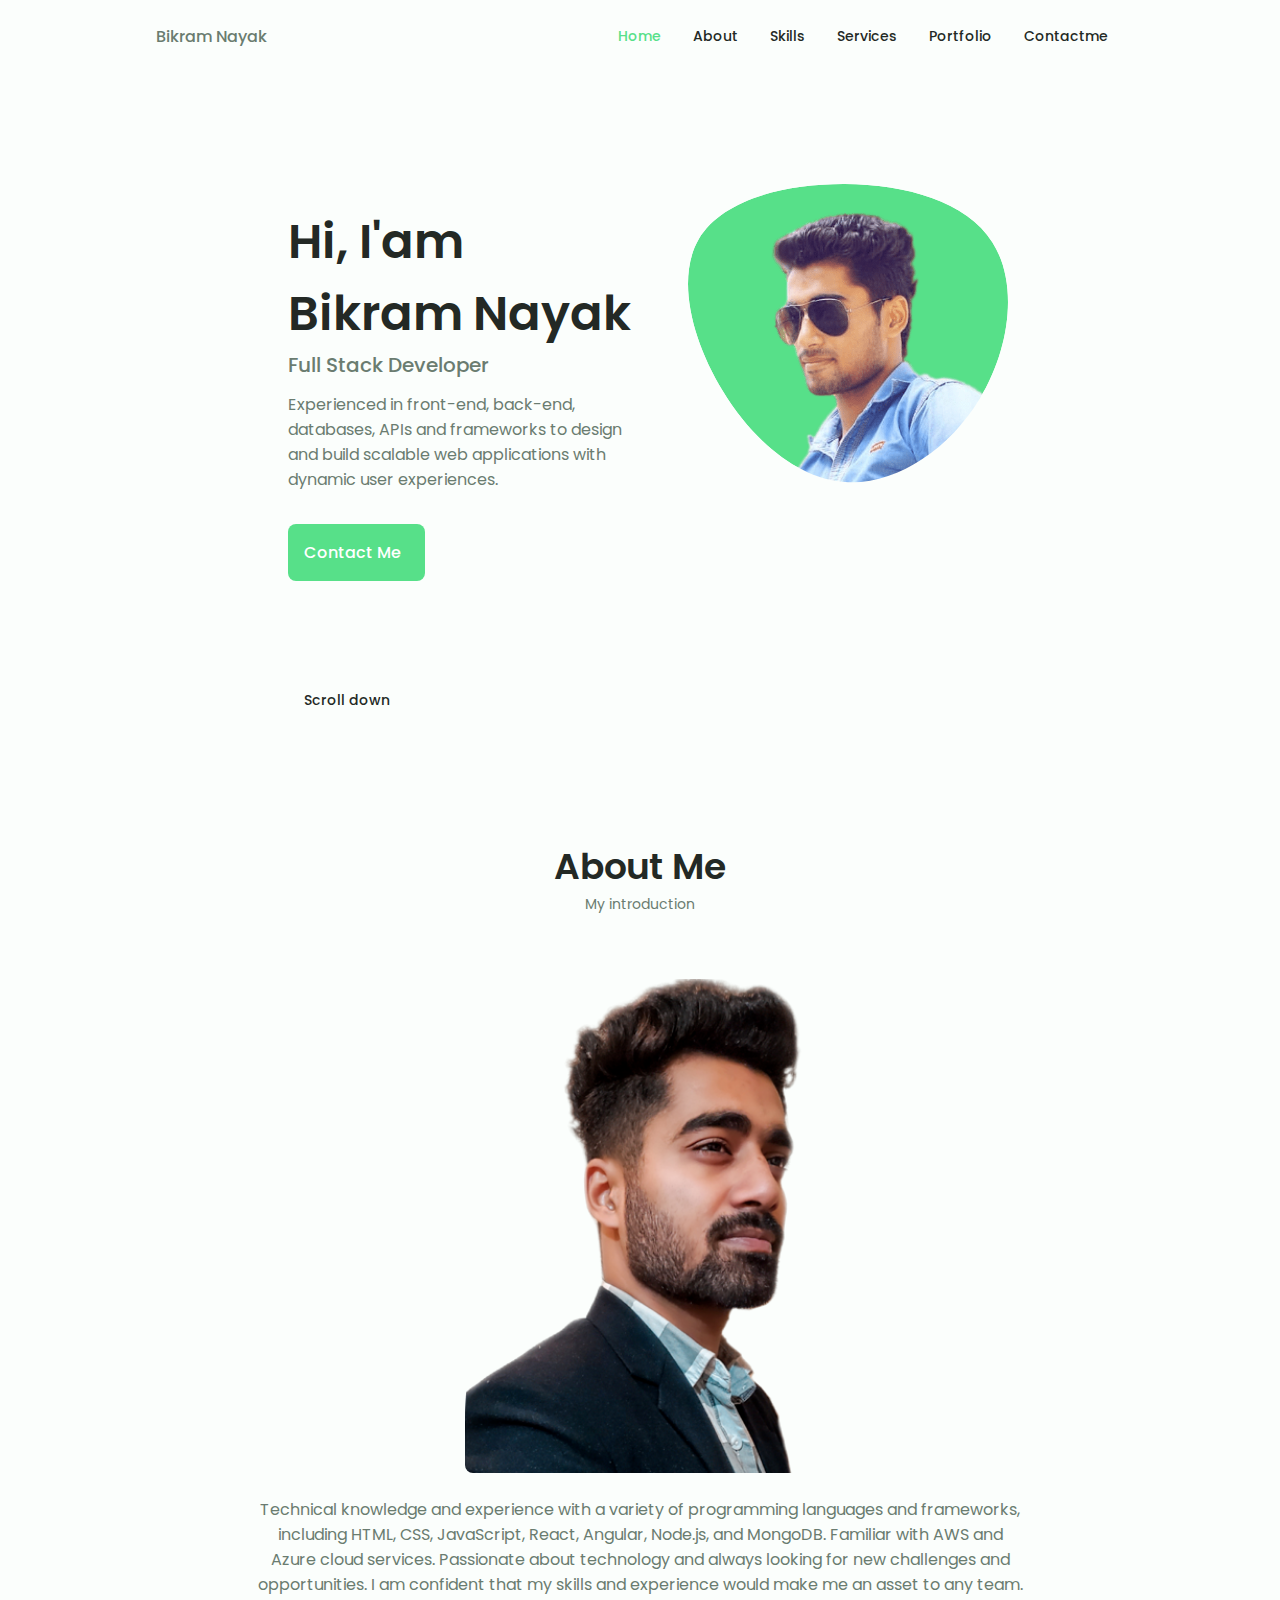
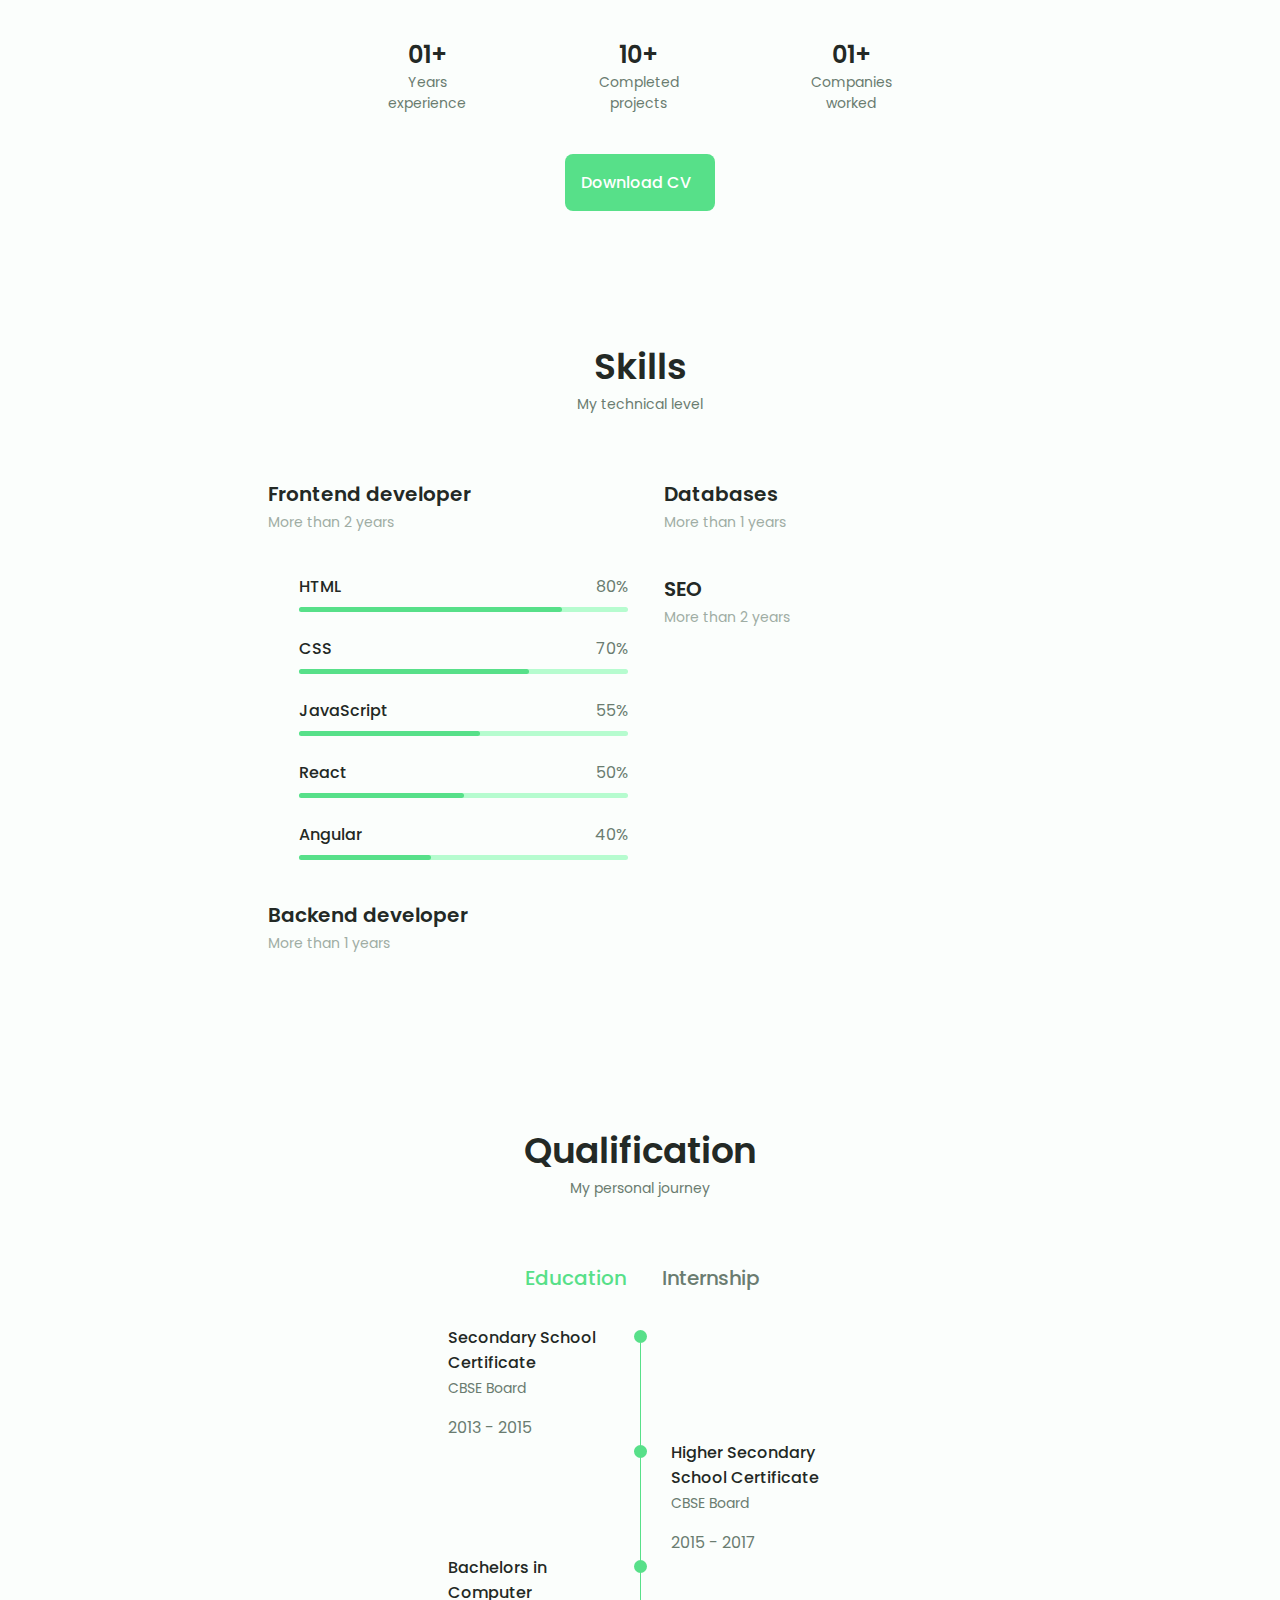
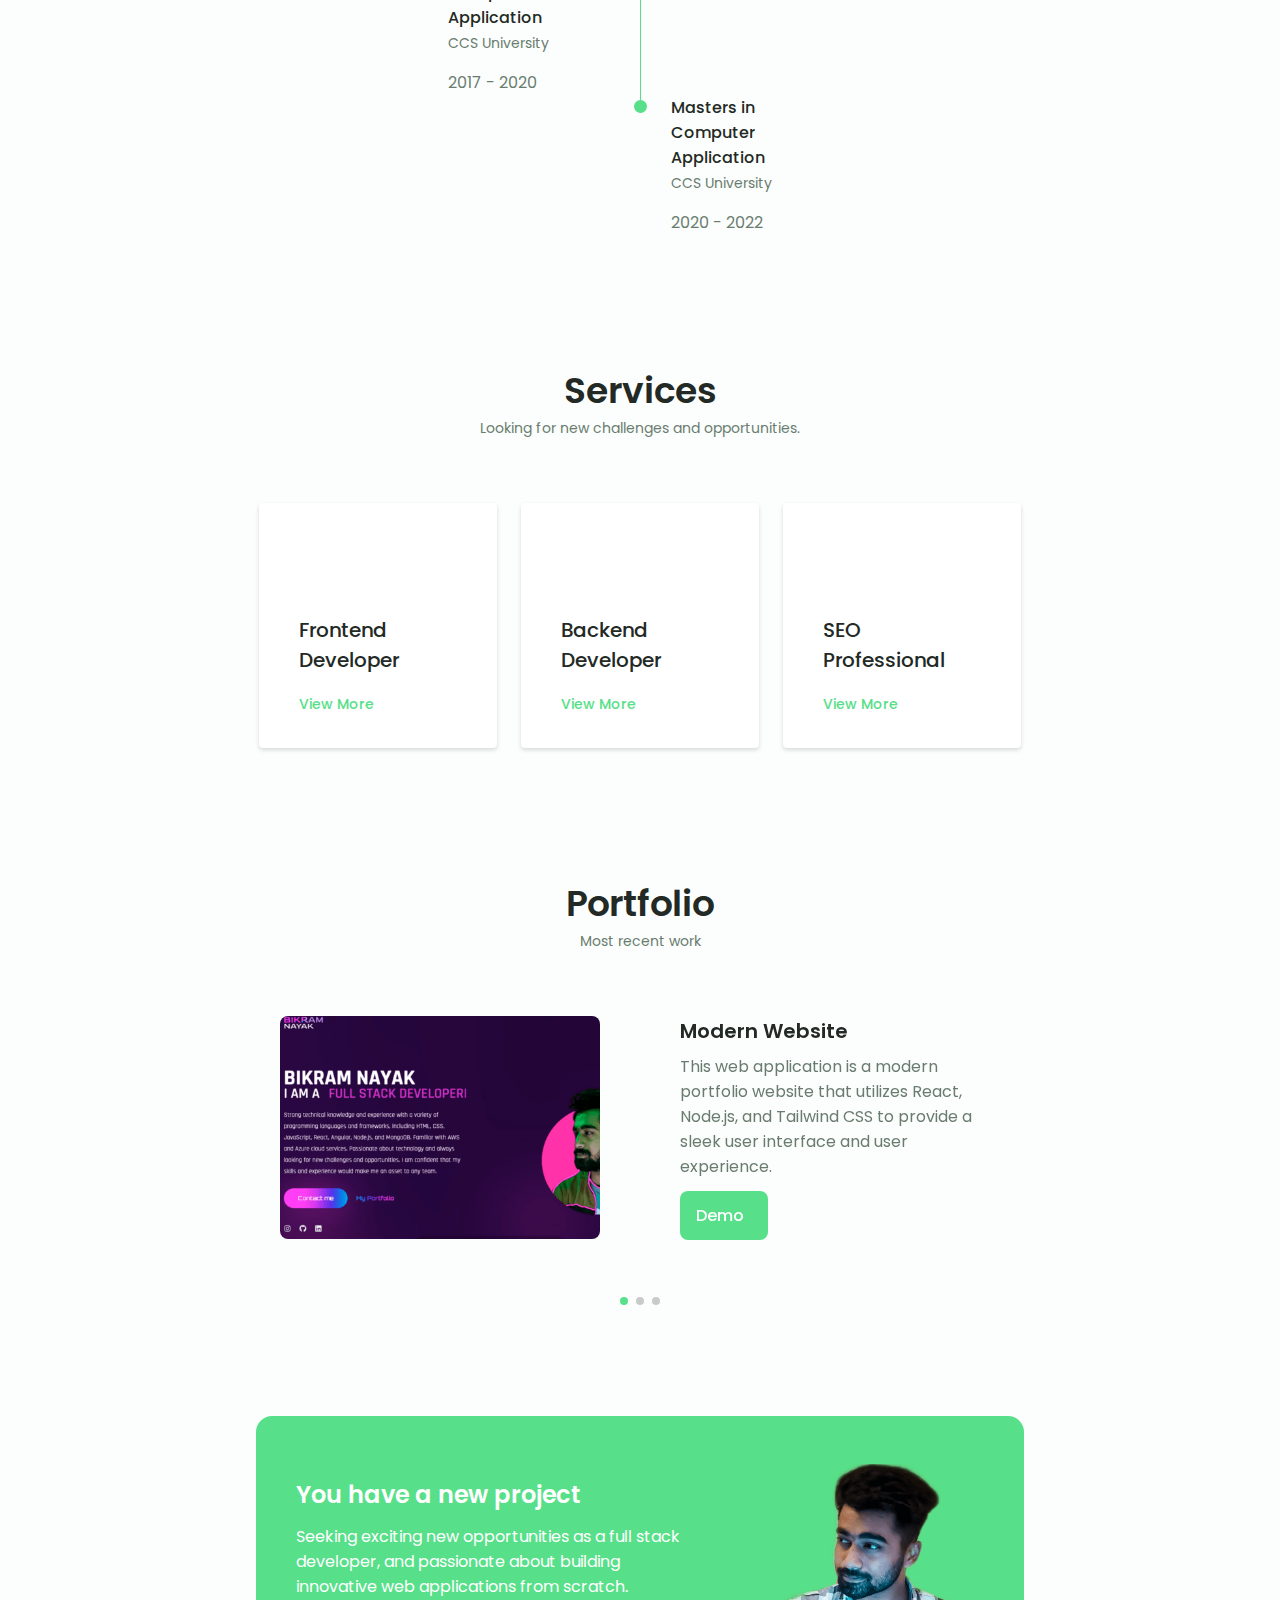
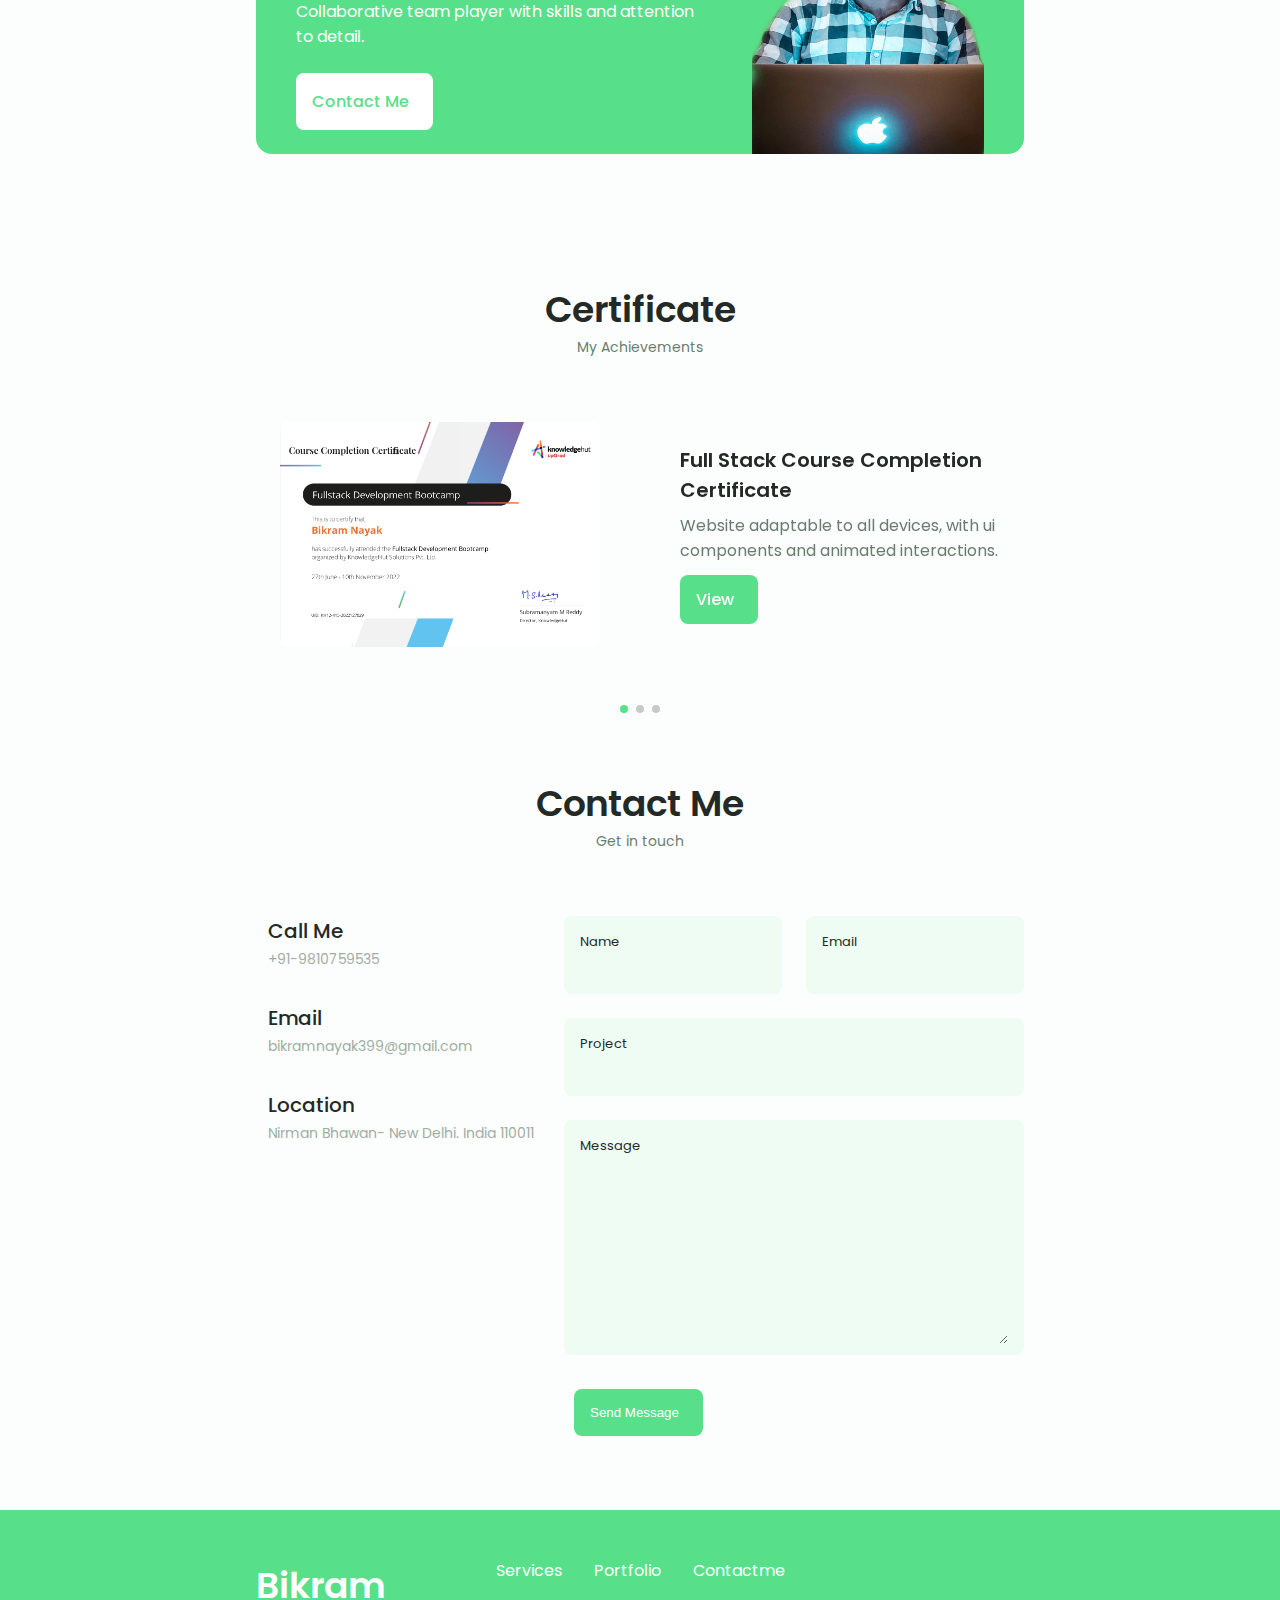
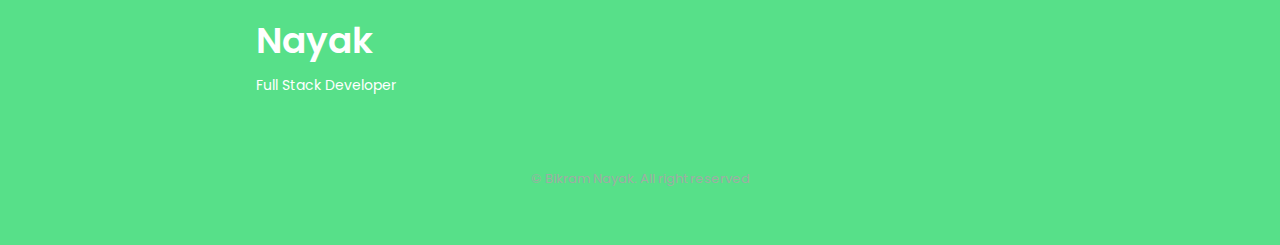
==== index.html @ 8522857b "final commit" ====
<!DOCTYPE html>
    <html lang="en">
    <head>
        <meta charset="UTF-8">
        <meta name="viewport" content="width=device-width, initial-scale=1.0">
        <link rel="icon" type="image" href="assets/img/logo.png">
        
        <!--==================== UNICONS ====================-->
        <link rel="stylesheet" href="https://unicons.iconscout.com/release/v4.0.0/css/line.css"> 
        
        
        <!--==================== SWIPER CSS ====================-->
        <link rel="stylesheet" href="assets/css/swiper-bundle.min.css">
        
        <!--==================== CSS ====================-->
        <link rel="stylesheet" href="assets/css/styles.css">
        
        <title>Bikram Nayak</title>
    </head>
    <body>
        <!--==================== HEADER ====================-->
        <header class="header" id="header">
            <nav class="nav container">
                <a href="#" class="nav__logo">Bikram Nayak</a>

                <div class="nav__menu" id="nav-menu">
                    <ul class="nav__list grid">
                        <li class="nav__item">
                            <a href="#home" class="nav__link active-link">
                                <i class="uil uil-estate nav__icon"></i> Home 
                            </a>
                        </li>
                        <li class="nav__item">
                            <a href="#about" class="nav__link">
                                <i class="uil uil-user nav__icon"></i> About
                            </a>
                        </li>
                        <li class="nav__item">
                            <a href="#skills" class="nav__link">
                                <i class="uil uil-file-alt nav__icon"></i> Skills
                            </a>
                        </li>
                        <li class="nav__item">
                            <a href="#services" class="nav__link">
                                <i class="uil uil-briefcase-alt nav__icon"></i> Services
                            </a>
                        </li>
                        <li class="nav__item">
                            <a href="#portfolio" class="nav__link">
                                <i class="uil uil-scenery nav__icon"></i> Portfolio
                            </a>
                        </li>
                        <li class="nav__item">
                            <a href="#contact" class="nav__link">
                                <i class="uil uil-message nav__icon"></i> Contactme
                            </a>
                        </li>
                    </ul>
                    <i class="uil uil-times nav__close" id="nav-close"></i>
                </div>

                <div class="nav__btns">
                    <!-- Theme change button -->
                    <i class="uil uil-moon change-theme" id="theme-button"></i>


                    <div class="nav__toggle" id="nav-toggle">
                        <i class="uil uil-apps"></i>
                    </div>
                </div>
            </nav>
            
        </header>

        <!--==================== MAIN ====================-->
        <main class="main">
            <!--==================== HOME ====================-->
            <section class="home section" id="home">
                <div class="home__container container grid">
                    <div class="home__content grid">
                        <div class="home__social">
                            <a href="https://www.linkedin.com/in/bikramnayak9810" target="_blank" class="home__social-icon">
                                <i class="uil uil-linkedin-alt"></i>
                            </a>

                            <a href="https://www.instagram.com/vikramnayak9810/" target="_blank" class="home__social-icon">
                                <i class="uil uil-instagram"></i>
                            </a>

                            <a href="https://github.com/Bikram399" target="_blank" class="home__social-icon">
                                <i class="uil uil-github-alt"></i>
                            </a>
                        </div>

                        <div class="home__img">
                            <svg class="home__blob" viewBox="0 0 200 257" xmlns="http://www.w3.org/2000/svg" xmlns:xlink="http://www.w3.org/1999/xlink">
                                <mask id="mask0" mask-type="alpha">
                                    <path d="M190.312 36.4879C206.582 62.1187 201.309 102.826 182.328 134.186C163.346 165.547 
                                    130.807 187.559 100.226 186.353C69.6454 185.297 41.0228 161.023 21.7403 129.362C2.45775 
                                    97.8511 -7.48481 59.1033 6.67581 34.5279C20.9871 10.1032 59.7028 -0.149132 97.9666 
                                    0.00163737C136.23 0.303176 174.193 10.857 190.312 36.4879Z"/>
                                </mask>
                                <g mask="url(#mask0)">
                                    <path d="M190.312 36.4879C206.582 62.1187 201.309 102.826 182.328 134.186C163.346 
                                    165.547 130.807 187.559 100.226 186.353C69.6454 185.297 41.0228 161.023 21.7403 
                                    129.362C2.45775 97.8511 -7.48481 59.1033 6.67581 34.5279C20.9871 10.1032 59.7028 
                                    -0.149132 97.9666 0.00163737C136.23 0.303176 174.193 10.857 190.312 36.4879Z"/>

                                    <image class="home__blob-img" x="16" y="18" xlink:href="assets/img/profile.png"/>
                                </g>
                            </svg>  
                        </div>

                        <div class="home__data">
                            <h1 class="home__title">Hi, I'am Bikram Nayak</h1>
                            <h3 class="home__subtitle">Full Stack Developer</h3>
                            <p class="home__description">Experienced in front-end, back-end, databases, APIs and frameworks to design and build scalable web applications with dynamic user experiences.</p>
                            <a href="#contact" class="button button--flex">
                                Contact Me <i class="uil uil-message button__icon"></i>
                            </a>
                        </div>
                    </div>

                    <div class="home__scroll">
                        <a href="#about" class="home__scroll-button button--flex">
                            <i class="uil uil-mouse-alt home__scroll-mouse"></i>
                            <span class="home__scroll-name">Scroll down</span>
                            <i class="uil uil-arrow-down home__scroll-arrow"></i>
                        </a>
                    </div>
                </div>
            </section>

            <!--==================== ABOUT ====================-->
            <section class="about section" id="about">
                <h2 class="section__title">About Me</h2>
                <span class="section__subtitle">My introduction</span>

                <div class="about__container container grid">
                    <img src="assets/img/about.png" alt="" class="about__img" >

                    <div class="about__data">
                        <p class="about__description">
                            Technical knowledge and experience with a variety of programming languages and frameworks, including HTML, CSS, JavaScript, React, Angular, Node.js, and MongoDB. 
                            Familiar with AWS and Azure cloud services. 
                            Passionate about technology and always looking for new challenges and opportunities. 
                            I am confident that my skills and experience would make me an asset to any team.
                        </p>
                        <div class="about__info">
                            <div>
                                <span class="about__info-title">01+</span>
                                <span class="about__info-name">Years <br> experience</span>
                            </div>

                            <div>
                                <span class="about__info-title">10+</span>
                                <span class="about__info-name">Completed <br> projects</span>
                            </div>

                            <div>
                                <span class="about__info-title">01+</span>
                                <span class="about__info-name">Companies <br> worked</span>
                            </div>
                        </div>

                        <div class="about__buttons">
                            <a download="" href="assets/pdf/Bikram-Nayak-Resume.pdf" class="button button--flex">
                                 Download CV<i class="uil uil-download-alt button__icon"></i>
                            </a>
                        </div>
                    </div>
                </div>
            </section>

            <!--==================== SKILLS ====================-->
            <section class="skills section" id="skills">
                <h2 class="section__title">Skills</h2>
                <span class="section__subtitle">My technical level</span>

                <div class="skills__container container grid">
                    <div>


                        <div class="skills__content skills__open">
                            <div class="skills__header">
                                <i class="uil uil-brackets-curly skills__icon"></i>

                                <div>
                                    <h1 class="skills__title">Frontend developer</h1>
                                    <span class="skills__subtitle">More than 2 years</span>
                                </div>

                                <i class="uil uil-angle-down skills__arrow"></i>
                            </div>

                            <div class="skills__list grid">
                                <div class="skills__data">
                                    <div class="skills__titles">
                                        <h3 class="skills__name">HTML</h3>
                                        <span class="skills__number">80%</span>
                                    </div>
                                    <div class="skills__bar">
                                        <span class="skills__percentage skills__html"></span>
                                    </div>
                                </div>

                                <div class="skills__data">
                                    <div class="skills__titles">
                                        <h3 class="skills__name">CSS</h3>
                                        <span class="skills__number">70%</span>
                                    </div>
                                    <div class="skills__bar">
                                        <span class="skills__percentage skills__css"></span>
                                    </div>
                                </div>

                                <div class="skills__data">
                                    <div class="skills__titles">
                                        <h3 class="skills__name">JavaScript</h3>
                                        <span class="skills__number">55%</span>
                                    </div>
                                    <div class="skills__bar">
                                        <span class="skills__percentage skills__js"></span>
                                    </div>
                                </div>

                                <div class="skills__data">
                                    <div class="skills__titles">
                                        <h3 class="skills__name">React</h3>
                                        <span class="skills__number">50%</span>
                                    </div>
                                    <div class="skills__bar">
                                        <span class="skills__percentage skills__react"></span>
                                    </div>
                                </div>

                                <div class="skills__data">
                                    <div class="skills__titles">
                                        <h3 class="skills__name">Angular</h3>
                                        <span class="skills__number">40%</span>
                                    </div>
                                    <div class="skills__bar">
                                        <span class="skills__percentage skills__angular"></span>
                                    </div>
                                </div>
                            </div>
                        </div>


                        
                        <div class="skills__content skills__close">
                            <div class="skills__header">
                                <i class="uil uil-server-network skills__icon"></i>

                                <div>
                                    <h1 class="skills__title">Backend developer</h1>
                                    <span class="skills__subtitle">More than 1 years</span>
                                </div>

                                <i class="uil uil-angle-down skills__arrow"></i>
                            </div>

                            <div class="skills__list grid">
                                <div class="skills__data">
                                    <div class="skills__titles">
                                        <h3 class="skills__name">PHP</h3>
                                        <span class="skills__number">40%</span>
                                    </div>
                                    <div class="skills__bar">
                                        <span class="skills__percentage skills__php"></span>
                                    </div>
                                </div>

                                <div class="skills__data">
                                    <div class="skills__titles">
                                        <h3 class="skills__name">Node Js</h3>
                                        <span class="skills__number">70%</span>
                                    </div>
                                    <div class="skills__bar">
                                        <span class="skills__percentage skills__node"></span>
                                    </div>
                                </div>

                                <div class="skills__data">
                                    <div class="skills__titles">
                                        <h3 class="skills__name">Express Js</h3>
                                        <span class="skills__number">50%</span>
                                    </div>
                                    <div class="skills__bar">
                                        <span class="skills__percentage skills__express"></span>
                                    </div>
                                </div>

                                <div class="skills__data">
                                    <div class="skills__titles">
                                        <h3 class="skills__name">Python</h3>
                                        <span class="skills__number">35%</span>
                                    </div>
                                    <div class="skills__bar">
                                        <span class="skills__percentage skills__python"></span>
                                    </div>
                                </div>
                            </div>
                        </div>
                    </div>



                    <div>
                        <div class="skills__content skills__close">
                            <div class="skills__header">
                                <i class="uil uil-database skills__icon"></i>

                                <div>
                                    <h1 class="skills__title">Databases</h1>
                                    <span class="skills__subtitle">More than 1 years</span>
                                </div>

                                <i class="uil uil-angle-down skills__arrow"></i>
                            </div>

                            <div class="skills__list grid">
                                <div class="skills__data">
                                    <div class="skills__titles">
                                        <h3 class="skills__name">MongoDB</h3>
                                        <span class="skills__number">70%</span>
                                    </div>
                                    <div class="skills__bar">
                                        <span class="skills__percentage skills__mongo"></span>
                                    </div>
                                </div>

                                <div class="skills__data">
                                    <div class="skills__titles">
                                        <h3 class="skills__name">MySQL</h3>
                                        <span class="skills__number">60%</span>
                                    </div>
                                    <div class="skills__bar">
                                        <span class="skills__percentage skills__mysql"></span>
                                    </div>
                                </div>

                                <div class="skills__data">
                                    <div class="skills__titles">
                                        <h3 class="skills__name">Firebase</h3>
                                        <span class="skills__number">60%</span>
                                    </div>
                                    <div class="skills__bar">
                                        <span class="skills__percentage skills__firebase"></span>
                                    </div>
                                </div>
                            </div>
                        </div>

                        <div class="skills__content skills__close">
                            <div class="skills__header">
                                <i class="uil uil-cog skills__icon"></i>

                                <div>
                                    <h1 class="skills__title">SEO</h1>
                                    <span class="skills__subtitle">More than 2 years</span>
                                </div>

                                <i class="uil uil-angle-down skills__arrow"></i>
                            </div>

                            <div class="skills__list grid">
                                <div class="skills__data">
                                    <div class="skills__titles">
                                        <h3 class="skills__name">On-page SEO</h3>
                                        <span class="skills__number">80%</span>
                                    </div>
                                    <div class="skills__bar">
                                        <span class="skills__percentage skills__onpage"></span>
                                    </div>
                                </div>

                                <div class="skills__data">
                                    <div class="skills__titles">
                                        <h3 class="skills__name">Off-page SEO</h3>
                                        <span class="skills__number">70%</span>
                                    </div>
                                    <div class="skills__bar">
                                        <span class="skills__percentage skills__offpage"></span>
                                    </div>
                                </div>

                                <div class="skills__data">
                                    <div class="skills__titles">
                                        <h3 class="skills__name">Technical SEO</h3>
                                        <span class="skills__number">60%</span>
                                    </div>
                                    <div class="skills__bar">
                                        <span class="skills__percentage skills__technical"></span>
                                    </div>
                                </div>

                                <div class="skills__data">
                                    <div class="skills__titles">
                                        <h3 class="skills__name">Google Ads</h3>
                                        <span class="skills__number">75%</span>
                                    </div>
                                    <div class="skills__bar">
                                        <span class="skills__percentage skills__ads"></span>
                                    </div>
                                </div>
                            </div>
                        </div>
                    </div>
                </div>
            </section>

            <!--==================== QUALIFICATION ====================-->
            <section class="qualification section">
                <h2 class="section__title">Qualification</h2>
                <span class="section__subtitle">My personal journey</span>

                <div class="qualification__container container">
                    <div class="qualification__tabs">
                        <div class="qualification__button button--flex qualification__active" data-target="#education">
                            <i class="uil uil-graduation-cap qualification__icon"></i>
                            Education
                        </div>

                        <div class="qualification__button button--flex" data-target="#work">
                            <i class="uil uil-briefcase-alt qualification__icon"></i>
                            Internship 
                        </div>
                    </div>

                    <div class="qualification__sections">

                        <div class="qualification__content qualification__active" data-content id="education">


                            <div class="qualification__data">
                                <div>
                                    <h3 class="qualification__title">Secondary School Certificate</h3>
                                    <span class="qualification__subtitle">CBSE Board</span>
                                    <div class="qualification__calender">
                                        <i class="uil uil-calendar-alt"></i>
                                        2013 - 2015
                                    </div>
                                </div>

                                <div>
                                    <span class="qualification__rounder"></span>
                                    <span class="qualification__line"></span>
                                </div>
                            </div>

                            <div class="qualification__data">
                                <div></div>

                                <div>
                                    <span class="qualification__rounder"></span>
                                    <span class="qualification__line"></span>
                                </div>

                                <div>
                                    <h3 class="qualification__title">Higher Secondary School Certificate</h3>
                                    <span class="qualification__subtitle">CBSE Board</span>
                                    <div class="qualification__calender">
                                        <i class="uil uil-calendar-alt"></i>
                                        2015 - 2017
                                    </div>
                                </div>
                            </div>

                            <div class="qualification__data">
                                <div>
                                    <h3 class="qualification__title">Bachelors in Computer Application</h3>
                                    <span class="qualification__subtitle">CCS University</span>
                                    <div class="qualification__calender">
                                        <i class="uil uil-calendar-alt"></i>
                                        2017 - 2020
                                    </div>
                                </div>

                                <div>
                                    <span class="qualification__rounder"></span>
                                    <span class="qualification__line"></span>
                                </div>
                            </div>

                            <div class="qualification__data">
                                <div></div>

                                <div>
                                    <span class="qualification__rounder"></span>
                                    <!-- <span class="qualification__line"></span> -->
                                </div>

                                <div>
                                    <h3 class="qualification__title">Masters in Computer Application</h3>
                                    <span class="qualification__subtitle">CCS University</span>
                                    <div class="qualification__calender">
                                        <i class="uil uil-calendar-alt"></i>
                                        2020 - 2022
                                    </div>
                                </div>
                            </div>


                        </div>

                        <div class="qualification__content" data-content id="work">


                            <div class="qualification__data">
                                <div>
                                    <h3 class="qualification__title">Junior Frontend Developer</h3>
                                    <span class="qualification__subtitle">Creative Lipi Webtech Pvt Ltd</span>
                                    <div class="qualification__calender">
                                        <i class="uil uil-calendar-alt"></i>
                                        2020 - 2021
                                    </div>
                                </div>

                                <div>
                                    <span class="qualification__rounder"></span>
                                    <span class="qualification__line"></span>
                                </div>
                            </div>

                            <div class="qualification__data">
                                <div></div>

                                <div>
                                    <span class="qualification__rounder"></span>
                                    <span class="qualification__line"></span>
                                </div>

                                <div>
                                    <h3 class="qualification__title">SEO</h3>
                                    <span class="qualification__subtitle">CareerNinja | LearnTube</span>
                                    <div class="qualification__calender">
                                        <i class="uil uil-calendar-alt"></i>
                                        2020 - 2020
                                    </div>
                                </div>
                            </div>

                            <div class="qualification__data">
                                <div>
                                    <h3 class="qualification__title">Full Stack Developer</h3>
                                    <span class="qualification__subtitle">upGrad</span>
                                    <div class="qualification__calender">
                                        <i class="uil uil-calendar-alt"></i>
                                        2021 - 2022
                                    </div>
                                </div>

                                <div>
                                    <span class="qualification__rounder"></span>
                                    <span class="qualification__line"></span>
                                </div>
                            </div>

                            <div class="qualification__data">
                                <div></div>

                                <div>
                                    <span class="qualification__rounder"></span>
                                    <!-- <span class="qualification__line"></span> -->
                                </div>

                                <div>
                                    <h3 class="qualification__title">Python Internship</h3>
                                    <span class="qualification__subtitle">HDLC Technologies</span>
                                    <div class="qualification__calender">
                                        <i class="uil uil-calendar-alt"></i>
                                        2022 - 2022
                                    </div>
                                </div>
                            </div>


                        </div>
                    </div>
                </div>
            </section>

            <!--==================== SERVICES ====================-->
            <section class="services section" id="services">
                <h2 class="section__title">Services</h2>
                <span class="section__subtitle">Looking for new challenges and opportunities.</span>

                <div class="services__container container grid">
                    <!-- SERVICES 1 -->
                    <div class="services__content">
                        <div>
                            <i class="uil uil-arrow services__icon"></i>
                            <h3 class="services__title">Frontend <br>Developer</h3>
                        </div>

                        <span class="button button--flex button--small button--link services__button">
                            View More
                            <i class="uil uil-arrow-right button__icon"></i>
                        </span>

                        <div class="services__modal">
                            <div class="services__modal-content">
                                <h4 class="services__modal-title">Frontend <br> Developer</h4>
                                <i class="uil uil-times services__modal-close"></i>

                                <ul class="services__modal-services grid">
                                    <li class="services__modal-service">
                                        <i class="uil uil-check-circle services__modal-icon"></i>
                                        <p>I develop the user interface and user experience.</p>
                                    </li>
                                    <li class="services__modal-service">
                                        <i class="uil uil-check-circle services__modal-icon"></i>
                                        <p>Develop static web pages and web accessibility.</p>
                                    </li>
                                    <li class="services__modal-service">
                                        <i class="uil uil-check-circle services__modal-icon"></i>
                                        <p>Optimizing website performance.</p>
                                    </li>
                                    <li class="services__modal-service">
                                        <i class="uil uil-check-circle services__modal-icon"></i>
                                        <p>Designing and developing website layouts.</p>
                                    </li>
                                </ul>
                            </div>
                        </div>
                    </div>

                    <!-- SERVICES 2 -->
                    <div class="services__content">
                        <div>
                            <i class="uil uil-server-network-alt services__icon"></i>
                            <h3 class="services__title">Backend <br> Developer</h3>
                        </div>

                        <span class="button button--flex button--small button--link services__button">
                            View More
                            <i class="uil uil-arrow-right button__icon"></i>
                        </span>

                        <div class="services__modal">
                            <div class="services__modal-content">
                                <h4 class="services__modal-title">Backend <br> Developer</h4>
                                <i class="uil uil-times services__modal-close"></i>

                                <ul class="services__modal-services grid">
                                    <li class="services__modal-service">
                                        <i class="uil uil-check-circle services__modal-icon"></i>
                                        <p>Developing server-side code.</p>
                                    </li>
                                    <li class="services__modal-service">
                                        <i class="uil uil-check-circle services__modal-icon"></i>
                                        <p>Building and maintaining databases.</p>
                                    </li>
                                    <li class="services__modal-service">
                                        <i class="uil uil-check-circle services__modal-icon"></i>
                                        <p>Creating and maintaining APIs.</p>
                                    </li>
                                    <li class="services__modal-service">
                                        <i class="uil uil-check-circle services__modal-icon"></i>
                                        <p>Collaborating with front-end developers and designers.</p>
                                    </li>
                                </ul>
                            </div>
                        </div>
                    </div>

                    <!-- SERVICES 3 -->
                    <div class="services__content">
                        <div>
                            <i class="uil uil-setting services__icon"></i>
                            <h3 class="services__title">SEO <br>Professional</h3>
                        </div>

                        <span class="button button--flex button--small button--link services__button">
                            View More
                            <i class="uil uil-arrow-right button__icon"></i>
                        </span>

                        <div class="services__modal">
                            <div class="services__modal-content">
                                <h4 class="services__modal-title">SEO<br> Professional</h4>
                                <i class="uil uil-times services__modal-close"></i>

                                <ul class="services__modal-services grid">
                                    <li class="services__modal-service">
                                        <i class="uil uil-check-circle services__modal-icon"></i>
                                        <p> Increase its visibility and ranking on search engine results page .</p>
                                    </li>
                                    <li class="services__modal-service">
                                        <i class="uil uil-check-circle services__modal-icon"></i>
                                        <p>Ultimately driving more traffic to the site.</p>
                                    </li>
                                    <li class="services__modal-service">
                                        <i class="uil uil-check-circle services__modal-icon"></i>
                                        <p>Optimizing the website's content, structure, and HTML code.</p>
                                    </li>
                                    <li class="services__modal-service">
                                        <i class="uil uil-check-circle services__modal-icon"></i>
                                        <p>Optimization strategies are working and to identify opportunities for improvement.</p>
                                    </li>
                                </ul>
                            </div>
                        </div>
                    </div>

                </div>
            </section>

            <!--==================== PORTFOLIO ====================-->
            <section class="portfolio section" id="portfolio">
                <h2 class="section__title">Portfolio</h2>
                <span class="section__subtitle">Most recent work</span>

                <div class="portfolio__container container swiper-container">
                    <div class="swiper-wrapper">
                        <!--==================== PORTFOLIO 1====================-->
                        <div class="portfolio__content grid swiper-slide">
                            <img src="assets/img/portfolio1.png" alt="" class="portfolio__img">

                            <div class="portfolio__data">
                                <h3 class="portfolio__title">Modern Website</h3>
                                <p class="portfolio__description">This web application is a modern portfolio website that utilizes React, Node.js, and Tailwind CSS to provide a sleek user interface and user experience.</p>
                                <a href="https://my-first-project-5fc4b.web.app/" class="button button--flex button--small portfolio__button">
                                    Demo
                                    <i class="uil uil-arrow-right button__icon"></i>
                                </a>
                            </div>
                        </div>

                        <!--==================== PORTFOLIO 2====================-->
                        <div class="portfolio__content grid swiper-slide">
                            <img src="assets/img/portfolio2.png" alt="" class="portfolio__img">

                            <div class="portfolio__data">
                                <h3 class="portfolio__title">Crypto App</h3>
                                <p class="portfolio__description">This is a modern web application for crypto trading and wallet management, built using React, Node.js, SCSS, JSX and RESTful API, allowing for easy trading and analysis.</p>
                                <a href="https://cryptodom-tradingapp.web.app/" class="button button--flex button--small portfolio__button">
                                    Demo
                                    <i class="uil uil-arrow-right button__icon"></i>
                                </a>
                            </div>
                        </div>

                        <!--==================== PORTFOLIO 3====================-->
                        <div class="portfolio__content grid swiper-slide">
                            <img src="assets/img/portfolio3.png" alt="" class="portfolio__img">

                            <div class="portfolio__data">
                                <h3 class="portfolio__title">Web Application</h3>
                                <p class="portfolio__description">This web application is a modern portfolio website that utilizes React, Node.js, and Tailwind CSS to provide a sleek user interface and user experience.</p>
                                <a href="#" class="button button--flex button--small portfolio__button">
                                    Demo
                                    <i class="uil uil-arrow-right button__icon"></i>
                                </a>
                            </div>
                        </div>
                    </div>

                    <!-- Add Arrows -->
                   <div class="swiper-button-next">
                     <i class="uil uil-angle-right-b swiper-portfolio-icon"></i>
                   </div>
                   <div class="swiper-button-prev">
                     <i class="uil uil-angle-left-b swiper-portfolio-icon"></i>
                   </div>

                   <!-- Add Pagination -->
                   <div class="swiper-pagination">

                   </div>
                </div>
            </section>

            <!--==================== PROJECT IN MIND ====================-->
            <section class="project section">
                <div class="project__bg">
                    <div class="project__container container grid">
                        <div class="project__data">
                            <h2 class="project__title">You have a new project</h2>
                            <p class="project__description">Seeking exciting new opportunities as a full stack developer, and passionate about building innovative web applications from scratch. Collaborative team player with skills and attention to detail.</p>
                            <a href="#contact" class="button button--flex button--white">
                                Contact Me
                                <i class="uil uil-message project__icon button__icon"></i>
                            </a>
                        </div>

                        <img src="assets/img/project.png" alt="" class="project__img">
                    </div>
                </div>
            </section>

            <!--==================== CERTIFICATE ====================-->
            <section class="portfolio section" id="portfolio">
                <h2 class="section__title">Certificate</h2>
                <span class="section__subtitle">My Achievements</span>

                <div class="portfolio__container container swiper-container">
                    <div class="swiper-wrapper">
                        <!--==================== CERTIFICATE 1====================-->
                        <!-- <div class="portfolio__content grid swiper-slide">
                            <img src="assets/img/portfolio1.png" alt="" class="portfolio__img">

                            <div class="portfolio__data">
                                <h3 class="portfolio__title">BCA Certificate</h3>
                                <p class="portfolio__description">Website adaptable to all devices, with ui components and animated interactions.</p>
                                <a href="#" class="button button--flex button--small portfolio__button">
                                    Check
                                    <i class="uil uil-arrow-right button__icon"></i>
                                </a>
                            </div>
                        </div> -->

                        <!--==================== CERTIFICATE 2====================-->
                        <!-- <div class="portfolio__content grid swiper-slide">
                            <img src="assets/img/portfolio2.png" alt="" class="portfolio__img">

                            <div class="portfolio__data">
                                <h3 class="portfolio__title">MCA Certificate</h3>
                                <p class="portfolio__description">Website adaptable to all devices, with ui components and animated interactions.</p>
                                <a href="#" class="button button--flex button--small portfolio__button">
                                    Demo
                                    <i class="uil uil-arrow-right button__icon"></i>
                                </a>
                            </div>
                        </div> -->

                        <!--==================== CERTIFICATE 3====================-->
                        <div class="portfolio__content grid swiper-slide">
                            <img src="assets/img/certificate1.png" alt="" class="portfolio__img">

                            <div class="portfolio__data">
                                <h3 class="portfolio__title">Full Stack Course Completion Certificate </h3>
                                <p class="portfolio__description">Website adaptable to all devices, with ui components and animated interactions.</p>
                                <a href="assets/img/certificate1.png" class="button button--flex button--small portfolio__button">
                                    View
                                    <i class="uil uil-arrow-right button__icon"></i>
                                </a>
                            </div>
                        </div>
                        <!--==================== CERTIFICATE 4====================-->
                        <div class="portfolio__content grid swiper-slide">
                            <img src="assets/img/certificate2.png" alt="" class="portfolio__img">

                            <div class="portfolio__data">
                                <h3 class="portfolio__title">SEO Course Completion Certificate </h3>
                                <p class="portfolio__description">Website adaptable to all devices, with ui components and animated interactions.</p>
                                <a href="assets/img/certificate2.png" class="button button--flex button--small portfolio__button">
                                    View
                                    <i class="uil uil-arrow-right button__icon"></i>
                                </a>
                            </div>
                        </div>
                        <!--==================== CERTIFICATE 5====================-->
                        <div class="portfolio__content grid swiper-slide">
                            <img src="assets/img/certificate3.png" alt="" class="portfolio__img">

                            <div class="portfolio__data">
                                <h3 class="portfolio__title">Python Internship Certificate </h3>
                                <p class="portfolio__description">Website adaptable to all devices, with ui components and animated interactions.</p>
                                <a href="assets/img/certificate3.png" class="button button--flex button--small portfolio__button">
                                    View
                                    <i class="uil uil-arrow-right button__icon"></i>
                                </a>
                            </div>
                        </div>
                    </div>

                    <!-- Add Arrows -->
                   <!-- <div class="swiper-button-next">
                     <i class="uil uil-angle-right-b swiper-portfolio-icon"></i>
                   </div>
                   <div class="swiper-button-prev">
                     <i class="uil uil-angle-left-b swiper-portfolio-icon"></i>
                   </div> -->

                   <!-- Add Pagination -->
                   <div class="swiper-pagination">

                   </div>
                </div>
            </section>

            <!--==================== CONTACT ME ====================-->
            <section class="contact section" id="contact">
                <h2 class="section__title">Contact Me</h2>
                <span class="section__subtitle">Get in touch</span>

                <div class="contact__container container grid">
                    <div>
                        <div class="contact__information">
                            <i class="uil uil-phone contact__icon"></i>

                            <div>
                                <h3 class="contact__title">Call Me</h3>
                                <span class="contact__subtitle">+91-9810759535</span>
                            </div>
                        </div>

                        <div class="contact__information">
                            <i class="uil uil-envelope contact__icon"></i>

                            <div>
                                <h3 class="contact__title">Email</h3>
                                <span class="contact__subtitle">bikramnayak399@gmail.com</span>
                            </div>
                        </div>

                        <div class="contact__information">
                            <i class="uil uil-map-marker contact__icon"></i>

                            <div>
                                <h3 class="contact__title">Location</h3>
                                <span class="contact__subtitle">Nirman Bhawan- New Delhi. India 110011</span>
                            </div>
                        </div>
                    </div>
                    <!-- ==================== CONTACT FORM =========================== -->
                    <form action="#" class="contact__form grid" method="post">
                        <div class="contact__inputs grid">
                            <div class="contact__content">
                                <label for="" class="contact__label">Name</label>
                                <input type="text" class="contact__input" id="name">
                            </div>
                            <div class="contact__content">
                                <label for="" class="contact__label">Email</label>
                                <input type="email" class="contact__input" id="email">
                            </div>
                        </div>
                        <div class="contact__content">
                            <label for="" class="contact__label">Project</label>
                            <input type="text" class="contact__input" id="project">
                        </div>
                        <div class="contact__content">
                            <label for="" class="contact__label">Message</label>
                            <textarea name="" id="message" cols="0" rows="7" class="contact__input"></textarea>
                        </div>
                        <div class="button__area">
                            <button href="#" type="submit" class="button button--flex" id="btn">
                                Send Message
                                <i class="uil uil-message button__icon"></i>
                            </button>
                            <span>
                                Sended 
                                <i class="uil uil-smile"></i>
                            </span>
                        </div>
                    </form>
                    <script src="https://smtpjs.com/v3/smtp.js">
                    </script>
                </div>
            </section> 
        </main>

        <!--==================== FOOTER ====================-->
        <footer class="footer">
         <div class="footer__bg">
            <div class="footer__container container grid">
                <div>
                    <h1 class="footer__title">Bikram Nayak</h1>
                    <span class="footer__subtitle">Full Stack Developer</span>
                </div>

                <ul class="footer__links">
                    <li>
                        <a href="#services" class="footer__link">Services</a>
                    </li>
                    <li>
                        <a href="#portfolio" class="footer__link">Portfolio</a>
                    </li>
                    <li>
                        <a href="#contact" class="footer__link">Contactme</a>
                    </li>
                </ul>

                <div class="footer__socials">
                    <a href="https://www.facebook.com/vikramnayak9810" class="footer__social">
                        <i class="uil uil-facebook-f"></i>
                    </a>

                    <a href="https://www.instagram.com/vikramnayak9810/" class="footer__social">
                        <i class="uil uil-instagram"></i>
                    </a>
                    
                    <a href="https://t.me/nayakvikram" class="footer__social">
                        <i class="uil uil-telegram-alt"></i>
                    </a>
                </div>
            </div>
            <p class="footer__copy">&#169; Bikram Nayak. All right reserved</p>
         </div>
        </footer>
        
        <!--==================== SCROLL TOP ====================-->
        <a href="#" class="scrollup" id="scroll-up">
            <i class="uil uil-arrow-up scrollup__icon"></i>
        </a>

        <!--==================== SWIPER JS ====================-->
        <script src="assets/js/swiper-bundle.min.js"></script>

        <!--==================== MAIN JS ====================-->
        <script src="assets/js/main.js"></script>
    </body>
</html>
---- assets/css/styles.css ----
/*==================== GOOGLE FONTS ====================*/
@import url('https://fonts.googleapis.com/css2?family=Poppins:wght@400;500;600&display=swap');

/*==================== VARIABLES CSS ====================*/
:root {
    --header-height: 3rem;

    /*========== Colors ==========*/
    /* Change favorite color */
    --hue-color: 142; /*Purple 250 - Green 142 - Blue 230 - Pink 340*/

    /* HSL color mode */
    --first-color: hsl(var(--hue-color), 69%, 61%);
    --first-color-second: hsl(var(--hue-color), 69%, 61%);
    --first-color-alt: hsl(var(--hue-color), 57%, 53%);
    --first-color-lighter: hsl(var(--hue-color), 92%, 85%);
    --title-color: hsl(var(--hue-color), 8%, 15%);
    --text-color: hsl(var(--hue-color), 8%, 45%);
    --text-color-light: hsl(var(--hue-color), 8%, 65%);
    --input-color: hsl(var(--hue-color), 70%, 96%);
    --body-color: hsl(var(--hue-color), 60%, 99%);
    --container-color: #fff;
    --scroll-bar-color: hsl(var(--hue-color), 12%, 90%);
    --scroll-thumb-color: hsl(var(--hue-color), 12%, 80%); 

    /*========== Font and typography ==========*/
    --body-font: 'Poppins', sans-serif;

    /* .5rem = 8px, 1rem = 16px, 1.5rem = 24px ... */
    --big-font-size: 2rem;
    --h1-font-size: 1.5rem;
    --h2-font-size: 1.25rem;
    --h3-font-size: 1.125rem;
    --normal-font-size: .938rem;
    --small-font-size: .813rem;
    --smaller-font-size: .75rem;

    /*========== Font weight ==========*/
    --font-medium: 500;
    --font-semi-bold: 600;

    /*========== Margenes Bottom ==========*/
    /* .25rem = 4px, .5rem = 8px, .75rem = 12px ... */
    --mb-0-25: .25rem;
    --mb-0-5: .5rem;
    --mb-0-75: .75rem;
    --mb-1: 1rem;
    --mb-1-5: 1.5rem;
    --mb-2: 2rem;
    --mb-2-5: 2.5rem;
    --mb-3: 3rem;

    /*========== z index ==========*/
    --z-tooltip: 10;
    --z-fixed: 100;
    --z-modal: 1000;
}

/* Font size for large devices */
@media screen and (min-width: 968px) {
    :root {
        --big-font-size: 3rem;
        --h1-font-size: 2.25rem;
        --h2-font-size: 1.5rem;
        --h3-font-size: 1.25rem;
        --normal-font-size: 1rem;
        --small-font-size: .875rem;
        --smaller-font-size: .813rem;
    }
}

/*========== Variables Dark theme ==========*/
body.dark-theme{
  /* HSL color mode */
  --first-color-second: hsl(var(--hue-color), 30%, 8%);
  --title-color: hsl(var(--hue-color), 8%, 95%);
  --text-color: hsl(var(--hue-color), 8%, 75%);
  --input-color: hsl(var(--hue-color), 29%, 16%);
  --body-color: hsl(var(--hue-color), 28%, 12%);
  --container-color: hs1(var(--hue-color),29%, 16%);
  --scroll-bar-color: hsl(var(--hue-color), 12%, 48%);
  --scroll-thumb-color: hsl(var(--hue-color), 12%, 36%); 

}

/*========== Button Dark/Light ==========*/
.nav__btns{
  display: flex;
  align-items: center;
}

.change-theme{
  font-size: 1.25rem;
  color: var(--title-color);
  margin-right: var(--mb-1);
  cursor: pointer;
}

.change-theme:hover{
  color: var(--first-color);
}

/*==================== BASE ====================*/
* {
  box-sizing: border-box;
  padding: 0;
  margin: 0;
}

html {
  scroll-behavior: smooth;
}

body {
  margin: 0 0 var(--header-height) 0;
  font-family: var(--body-font);
  font-size: var(--normal-font-size);
  background-color: var(--body-color);
  color: var(--text-color);
}

h1, h2, h3, h4 {
  color: var(--title-color);
  font-weight: var(--font-semi-bold);
}

ul {
  list-style: none;
}

a {
  text-decoration: none;
}

img {
  max-width: 100%;
  height: auto;
}

/*==================== REUSABLE CSS CLASSES ====================*/
.section {
  padding: 2rem 0 4rem;
}

.section__title {
  font-size: var(--h1-font-size);
  /* color: var(--title-color); */
}

.section__subtitle {
  display: block;
  font-size: var(--small-font-size);
  margin-bottom: var(--mb-3);
}

.section__title, 
.section__subtitle {
  text-align: center;
}

/*==================== LAYOUT ====================*/
.container {
  max-width: 768px;
  margin-left: var(--mb-1-5);
  margin-right: var(--mb-1-5);
}

.grid {
  display: grid;
  gap: 1.5rem;
}

.header {
  width: 100%;
  position: fixed;
  bottom: 0;
  left: 0;
  z-index: var(--z-fixed);
  background-color: var(--body-color);
}

/*==================== NAV ====================*/
.nav{
  max-width: 968px;
  height: var(--header-height);
  display: flex;
  justify-content: space-between;
  align-items: center;
}

.nav__logo,
.nav__toggle{
  color: var(--text-color);
  font-weight: var(--font-medium);
}

.nav__logo:hover{
  color: var(--first-color);
}

.nav__toggle{
  font-size: 1.1rem;
  cursor: pointer;
}

.nav__toggle:hover{
  color: var(--first-color);
}

@media screen and (max-width: 767px){
  .nav__menu{
    position: fixed;
    bottom: -100%;
    left: 0;
    width: 100%;
    background-color: var(--body-color);
    padding: 2rem 1.5rem 4rem;
    box-shadow: 0 -1px 4px rgba(0, 0, 0, .15);
    border-radius: 1.5rem 1.5rem 0 0;
    transition: .3s;
  }
}

.nav__list{
  grid-template-columns: repeat(3, 1fr);
  gap: 2rem;
}

.nav__link{
  display: flex;
  flex-direction: column;
  align-items: center;
  font-size: var(--small-font-size);
  color: var(--title-color);
  font-weight: var(--font-medium);
}

.nav__link:hover{
  color: var(--first-color);
}

.nav__icon{
  font-size: 1.2rem;
}

.nav__close{
  position: absolute;
  right: 1.3rem;
  bottom: .5rem;
  font-size: 1.5rem;
  cursor: pointer;
  color: var(--first-color);
}

.nav__close:hover{
  color: var(--first-color-alt);
}
/* show menu */
.show-menu{
  bottom: 0;
}

/* Active link */
.active-link{
  color: var(--first-color);
}

/* Change background header */
.scroll-header{
  box-shadow: 0 -1px 4px rgba(0, 0, 0, .15);
}

/*==================== HOME ====================*/
.home__container{
  gap: 1rem;
}

.home__content{
  grid-template-columns: .5fr 3fr;
  padding-top: 3.5rem;
  align-items: center;
}

.home__social{
  display: grid;
  grid-template-columns: max-content;
  row-gap: 1rem;
}

.home__social-icon{
  font-size: 1.25rem;
  color: var(--first-color);
}

.home__social-icon:hover{
  color: var(--first-color-alt);
}

.home__blob{
  width: 200px;
  fill: var(--first-color);
}

.home__blob-img{
  width: 170px;
}

.home__data{
  grid-column: 1/3;
}

.home__title{
  font-size: var(--big-font-size);
}

.home__subtitle{
  font-size: var(--h3-font-size);
  color: var(--text-color);
  font-weight: var(--font-medium);
  margin-bottom: var(--mb-0-75);
}

.home__description{
  margin-bottom: var(--mb-2);
}

.home__scroll{
  display: none;
}

.home__scroll-button{
  color: var(--first-color);
  transition: .3s;
}

.home__social-button:hover{
  transform: translateY(0.25rem);
}

.home__scroll-mouse{
  font-size: 2rem;
}

.home__scroll-name{
  font-size: var(--small-font-size);
  color: var(--title-color);
  font-weight: var(--font-medium);
  margin-right: var(--mb-0-25);
}

.home__scroll-arrow{
  font-size: 1.25rem;
}
/*==================== BUTTONS ====================*/

.button{
  display: inline-block;
  background-color: var(--first-color);
  color: #fff;
  padding: 1rem;
  border-radius: .5rem;
  font-weight: var(--font-medium);
}

.button:hover{
  background-color: var(--first-color-alt);
}

.button__icon{
  font-size: 1.25rem;
  margin-left: var(--mb-0-5);
  transition: .3s;
}

.button--white{
  background-color: #fff;
  color: var(--first-color);
}

.button--white:hover{
  background-color: #fff;
}

.button--flex{
  display: inline-flex;
  align-items: center;
}

.button--small{
  padding: .75rem 1rem;
}

.button--link{
  padding: 0;
  background-color: transparent;
  color: var(--first-color);
}

.button--link:hover{
  background-color: transparent;
  color: var(--first-color-alt);
}

/*==================== ABOUT ====================*/
.about__img{
  width: 200px;
  border-radius: .5rem;
  justify-self: center;
  align-self: center;
}

.about__description{
  text-align: center;
  margin-bottom: var(--mb-2-5);
}

.about__info{
  display: flex;
  justify-content: space-evenly;
  margin-bottom: var(--mb-2-5);
}

.about__info-title{
  font-size: var(--h2-font-size);
  font-weight: var(--font-semi-bold);
  color: var(--title-color);
}

.about__info-name{
  font-size: var(--small-font-size);
}

.about__info-title,
.about__info-name{
  display: block;
  text-align: center;
}

.about__buttons{
  display: flex;
  justify-content: center;

}
/*==================== SKILLS ====================*/
.skills__container{
  row-gap: 0;
}

.skills__header{
  display: flex;
  align-items: center;
  margin-bottom: var(--mb-2-5);
  cursor: pointer;
}

.skills__icon,
.skills__arrow{
  font-size: 2rem;
  color: var(--first-color);
}

.skills__icon{
  margin-right: var(--mb-0-75);
}

.skills__title{
  font-size: var(--h3-font-size);
}

.skills__subtitle{
  font-size: var(--small-font-size);
  color: var(--text-color-light);
}

.skills__arrow{
  margin-left: auto;
  transition: .4s;
}

.skills__list{
  row-gap: 1.5rem;
  padding-left: 2.7rem;
}

.skills__titles{
  display: flex;
  justify-content: space-between;
  margin-bottom: var(--mb-0-5);
}

.skills__name{
  font-size: var(--normal-font-size);
  font-weight: var(--font-medium);
}

.skills__bar,
.skills__percentage{
  height: 5px;
  border-radius: .25rem;
}

.skills__bar{
  background-color: var(--first-color-lighter);
}

.skills__percentage{
  display: block;
  background-color: var(--first-color);
}

.skills__html{
  width: 80%;
}
.skills__css{
  width: 70%;
}
.skills__js{
  width: 55%;
}
.skills__react{
  width: 50%;
}
.skills__angular{
  width: 40%;
}

.skills__php{
  width: 40%;
}
.skills__node{
  width: 70%;
}
.skills__express{
  width: 50%;
}
.skills__python{
  width: 35%;
}

.skills__mongo{
  width: 70%;
}
.skills__mysql{
  width: 60%;
}
.skills__firebase{
  width: 60%;
}

.skills__onpage{
  width: 80%;
}
.skills__offpage{
  width: 70%;
}
.skills__technical{
  width: 60%;
}
.skills__ads{
  width: 75%;
}

.skills__close .skills__list{
  height: 0;
  overflow: hidden;
}

.skills__open .skills__list{
  height: max-content;
  margin-bottom: var(--mb-2-5);
}

.skills__open .skills__arrow{
  transform: rotate(-180deg);
}
/*==================== QUALIFICATION ====================*/
.qualification__tabs{
  display: flex;
  justify-content: space-evenly;
  margin-bottom: var(--mb-2);
}

.qualification__button{
  font-size: var(--h3-font-size);
  font-weight: var(--font-medium);
  cursor: pointer;
}

.qualification__button:hover{
  color: var(--first-color);
}

.qualification__icon{
  font-size: 1.8rem;
  margin-right: var(--mb-0-25);
}

.qualification__data{
  display: grid;
  grid-template-columns: 1fr max-content 1fr;
  column-gap: 1.5rem;
}

.qualification__title{
  font-size: var(--normal-font-size);
  font-weight: var(--font-medium);
}

.qualification__subtitle{
  display: inline-block;
  font-size: var(--small-font-size);
  margin-bottom: var(--mb-1);
}

.qualification__calendar{
  font-size: var(--smaller-font-size);
  color: var(--text-color-light);
}

.qualification__rounder{
  display: inline-block;
  width: 13px;
  height: 13px;
  background-color: var(--first-color);
  border-radius: 50%;
}

.qualification__line{
  display: block;
  width: 1px;
  height: 100%;
  background-color: var(--first-color);
  transform: translate(6px, -7px);
}

.qualification [data-content]{
  display: none;
}

.qualification__active[data-content]{
  display: block;
}

.qualification__button.qualification__active{
  color: var(--first-color);
}
/*==================== SERVICES ====================*/
.services__container{
  gap: 1.5rem;
  grid-template-columns: repeat(2, 1fr);
}

.services__content{
  position: relative;
  background-color: var(--container-color);
  padding: 3.5rem .5rem 1.25rem 1.5rem;
  border-radius: .25rem;
  box-shadow: 0 2px 4px rgba(0, 0, 0, .15);
  transition: .3s;
}

.services__content:hover{
  box-shadow: 0 4px 8px rgba(0, 0, 0, .15);
}

.services__icon{
  display: block;
  font-size: 1.5rem;
  color: var(--first-color);
  margin-bottom: var(--mb-1);
}

.services__title{
  font-size: var(--h3-font-size);
  margin-bottom: var(--mb-1);
  font-weight: var(--font-medium);
}

.services__button{
  cursor: pointer;
  font-size: var(--small-font-size);
}

.services__button:hover .button__icon{
  transform: translateX(.25rem);
}

.services__modal{
  position: fixed;
  top: 0;
  left: 0;
  right: 0;
  bottom: 0;
  background-color: rgba(0, 0, 0, .5);
  display: flex;
  align-items: center;
  justify-content: center;
  padding: 0 1rem;
  z-index: var(--z-modal);
  opacity: 0;
  visibility: hidden;
  transition: .3s;
}

.services__modal-content{
  position: relative;
  background-color: var(--container-color);
  padding: 1.5rem;
  border-radius: .5rem;
}

.services__modal-services{
  row-gap: 1rem;
}

.services__modal-service{
  display: flex;
}

.services__modal-title{
  font-size: var(--h3-font-size);
  font-weight: var(--font-medium);
  margin-bottom: var(--mb-1-5);
}

.services__modal-close{
  position: absolute;
  top: 1rem;
  right: 1rem;
  font-size: 1.5rem;
  color: var(--first-color);
  cursor: pointer;
}

.services__modal-icon{
  color: var(--first-color);
  margin-right: var(--mb-0-25);
}

/* Active Modal */
.active-modal{
  opacity: 1;
  visibility: visible;
}

/*==================== PORTFOLIO ====================*/
.portfolio__container{
  overflow: initial;
}

.portfolio__content{
  padding: 0 1.5rem;
}

.portfolio__img{
  width: 265px;
  border-radius: .5rem;
  justify-self: center;
}

.portfolio__title{
  font-size: var(--h3-font-size);
  margin-bottom: var(--mb-0-5);
}

.portfolio__description{
  margin-bottom: var(--mb-0-75);
}

.portfolio__button:hover .button__icon{
  transform: translateX(.25rem);
}

.swiper-button-prev::after,
.swiper-button-next::after{
  content: '';
}

.swiper-portfolio-icon{
  font-size: 2rem;
  color: var(--first-color);
}

.swiper-button-prev{
  left: -.5rem;
}

.swiper-button-next{
  right: -.5rem;
}

.swiper-container-horizontal > .swiper-pagination-bullets{
  bottom: -2.5rem;
}

.swiper-pagination-bullet-active{
  background-color: var(--first-color);
}

.swiper-button-prev,
.swiper-button-next,
.swiper-pagination-bullet{
  outline: none;
}
/*==================== PROJECT IN MIND ====================*/
.project{
  text-align: center;
}

.project__bg{
  background-color: var(--first-color-second);
  padding-top: 3rem;
}

.project__title{
  font-size: var(--h2-font-size);
  margin-bottom: var(--mb-0-75);
}

.project__description{
  margin-bottom: var(--mb-1-5);
}

.project__title,
.project__description{
  color: #fff;
}

.project__img{
  width: 232px;
  height: 290px;
  justify-self: center;
}
/*==================== TESTIMONIAL ====================*/
.testimonial__data,
.testimonial__header{
  display: flex;
}

.testimonial__data{
  justify-content: space-between;
  margin-bottom: var(--mb-1);
}

.testimonial__img{
  width: 60px;
  height: 60px;
  border-radius: 50%;
  margin-right: var(--mb-0-75);
}

.testimonial__name{
  font-size: var(--h3-font-size);
  font-weight: var(--font-medium);
}

.testimonial__client{
  font-size: var(--small-font-size);
  color: var(--text-color-light);
}

.testimonial__description{
  margin-bottom: var(--mb-2-5);
}

.testimonial__icon-star{
  color: var(--first-color);
}

.swiper-container .swiper-pagination-testimonial{
  bottom: 0;

}
/*==================== CONTACT ME ====================*/
.contact__container{
  row-gap: 3rem;
}

.contact__information{
  display: flex;
  margin-bottom: var(--mb-2);
}

.contact__icon{
  font-size: 2rem;
  color: var(--first-color);
  margin-right: var(--mb-0-75);
}

.contact__title{
  font-size: var(--h3-font-size);
  font-weight: var(--font-medium);
}

.contact__subtitle{
  font-size: var(--small-font-size);
  color: var(--text-color-light);
}

.contact__content{
  background-color: var(--input-color);
  border-radius: .5rem;
  padding: .75rem 1rem .25rem;
}

.contact__label{
  font-size: var(--smaller-font-size);
  color: var(--title-color);
}

.contact__input{
  width: 100%;
  background-color: var(--input-color);
  color: var(--text-color);
  font-family: var(--body-font);
  font-size: var(--normal-font-size);
  border: none;
  outline: none;
  padding: .25rem .5rem .5rem 0;
}

.button__area{
  margin: 10px;
  flex-direction: row;
}

.button__area button{
  border: none;
}

.button__area span{
  margin-left: 160px;
  margin-top: -38px;
  display: none;
}
/*==================== FOOTER ====================*/
.footer{
  padding-top: 2rem;
}

.footer__container{
  row-gap: 3.5rem;
}

.footer__bg{
  background-color: var(--first-color-second);
  padding: 2rem 0 3rem;
}

.footer__title{
  font-size: var(--h1-font-size);
  margin-bottom: var(--mb-0-25);
}

.footer__subtitle{
  font-size: var(--small-font-size);
}

.footer__links{
  display: flex;
  flex-direction: column;
  row-gap: 1.5rem;
}

.footer__link:hover{
  color: var(--first-color-lighter);
}

.footer__social{
  font-size: 1.25rem;
  margin-right: var(--mb-1-5);
}

.footer__social:hover{
  color: var(--first-color-lighter);
}

.footer__copy{
  font-size: var(--smaller-font-size);
  text-align: center;
  color: var(--text-color-light);
  margin-top: var(--mb-3);
}

.footer__title,
.footer__subtitle,
.footer__link,
.footer__social{
  color: #fff;
}
/*========== SCROLL UP ==========*/
.scrollup{
  position: fixed;
  right: 1rem;
  bottom: -20%;
  background-color: var(--first-color);
  opacity: .8;
  padding: 0 .3rem;
  border-radius: .4rem;
  z-index: var(--z-tooltip);
  transition: .4s;
}
.scrollup:hover{
  background-color: var(--first-color-alt);
}

.scrollup__icon{
  font-size: 1.5rem;
  color: #fff;
}

/* Show scroll */
.show-scroll{
  bottom: 5rem;
}

/*========== SCROLL BAR ==========*/
::-webkit-scrollbar{
  width: .60rem;
  background-color: var(--scroll-bar-color);
  border-radius: .5rem;
}

::-webkit-scrollbar-thumb{
  background-color: var(--scroll-thumb-color);
  border-radius: .5rem;
}

::-webkit-scrollbar-thumb:hover{
  background-color: var(--text-color-light);
}

/*==================== MEDIA QUERIES ====================*/
/* For small devices */
@media screen and (max-width: 350px) {
  .container{
    margin-left: var(--mb-1);
    margin-right: var(--mb-1);
  }
  
  .nav__menu{
    padding: 2rem .25rem 4rem;
  }

  .nav__list{
    column-gap: 0;
  }

  .home__content{
    grid-template-columns: .25fr 3fr;
  }

  .home__blob{
    width: 180px;
  }

  .skills__title{
    font-size: var(--normal-font-size);
  }

  .qualification__data{
    gap: .5rem;
  }

  .services__container{
    grid-template-columns: max-content;
    justify-content: center;
  }

  .services__content{
    padding-right: 3.5rem;
  }

  .services__modal{
    padding: 0 .5rem;
  }

  .project__img{
    width: 200px;
  }

  .testimonial__data,
  .testimonial__header{
    flex-direction: column;
    align-items: center;
  }

  .testimonial__img{
    margin-right: 0;
    margin-bottom: var(--mb-0-25);
  }

  .testimonial__data,
  .testimonial__description{
    text-align: center;
  }
}

/* For medium devices */
@media  screen and (min-width: 568px) {
  .home__content{
    grid-template-columns: max-content 1fr 1fr;
  }

  .home__data{
    grid-column: initial;
  }

  .home__img{
    order: 1;
    justify-self: center;
  }

  /* .about__container, */
  .skills__container,
  .portfolio__content, 
  .project__container,
  .contact__container,
  .footer__container{
    grid-template-columns: repeat(2, 1fr);
  }

  .qualification__sections{
    display: grid;
    grid-template-columns: .6fr;
    justify-content: center;
  }
}

@media screen and (min-width: 768px){
  .container{
    margin-left: auto;
    margin-right: auto;
  }
  
  body{
    margin: 0;
  }

  .section{
    padding: 6rem 0 2rem;
  }

  .section__subtitle{
    margin-bottom: 4rem;
  }

  .header{
    top: 0;
    bottom: initial;
  }

  .header,
  .main,
  .footer__container{
    padding: 0 1rem;
  }

  .nav{
    height: calc(var(--header-height) + 1.5rem);
    column-gap: 1rem;
  }

  .nav__icon,
  .nav__close,
  .nav__toggle{
    display: none;
  }

  .nav__list{
    display: flex;
    column-gap: 2rem;
  }

  .nav__menu{
    margin-left: auto;
  }

  .change-theme{
    margin: 0;
  }

  .home__container{
    row-gap: 5rem;
  }

  .home__content{
    padding-top: 5.5rem;
    column-gap: 2rem;
  }

  .home__blob{
    width: 300px;
  }

  .home__scroll{
     display: block;
  }

  .home__scroll-button{
    margin-left: 3rem;
  }

  .about__container{
    column-gap: 5rem;
  }

  .about__img{
    width: 350px;
  }

  .about__description{
    text-align: center;
  }

  .about__info{
    justify-content: space-evenly;
  }

  .about__buttons{
    justify-content: center;
  }

  .qualification__tabs{
    justify-content: center;
  }

  .qualification__button{
    margin: 0 var(--mb-1);
  }

  .qualification__sections{
    grid-template-columns: .5fr;
  }

  .services__container{
    grid-template-columns: repeat(3, 218px);
    justify-content: center;
  }

  .services__icon{
    font-size: 2rem;
  }

  .services__content{
    padding: 6rem 0 2rem 2.5rem;
  }

  .services__modal-content{
    width: 450px;
  }

  .portfolio__img{
    width: 320px;
  }

  .portfolio__content{
    align-items: center;
  }

  .project{
    text-align: initial;
  }

  .project__bg{
    background: none;
  }

  .project__container{
    background-color: var(--first-color-second);
    border-radius: 1rem;
    padding: 3rem 2.5rem 0;
    grid-template-columns: 1fr max-content;
    column-gap: 3rem;
  }

  .project__data{
    padding-top: .8rem;
  }

  .footer__container{
    grid-template-columns: repeat(3, 1fr);
  }

  .footer__bg{
    padding: 3rem 0 3.5rem;
  }

  .footer__links{
    flex-direction: row;
    column-gap: 2rem;
  }

  .footer__socials{
    justify-self: flex-end;
  }

  .footer__copy{
    margin-top: 4.5rem;
  }

}
/* For large devices */
@media screen and (min-width: 1024px) {
  .header,
  .main,
  .footer__container{
    padding: 0;
  }
  
  .home__blob{
    width: 320px;
  }

  .home__social{
    transform: translateX(-6rem);
  }

  .services__container{
    grid-template-columns: repeat(3, 238px);
  }

  .portfolio__content{
    column-gap: 5rem;
  }

  .swiper-portfolio-icon{
    font-size: 3.5rem;
  }

  .swiper-button-prev{
    left: -3.5rem;
  }

  .swiper-button-next{
    right: -3.5rem;
  }

  .swiper-container-horizontal > .swiper-pagination-bullets{
    bottom: -4.5rem;
  }

  .contact__form{
    width: 460px;
  }

  .contact__inputs{
    grid-template-columns: repeat(2, 1fr);
  }
}
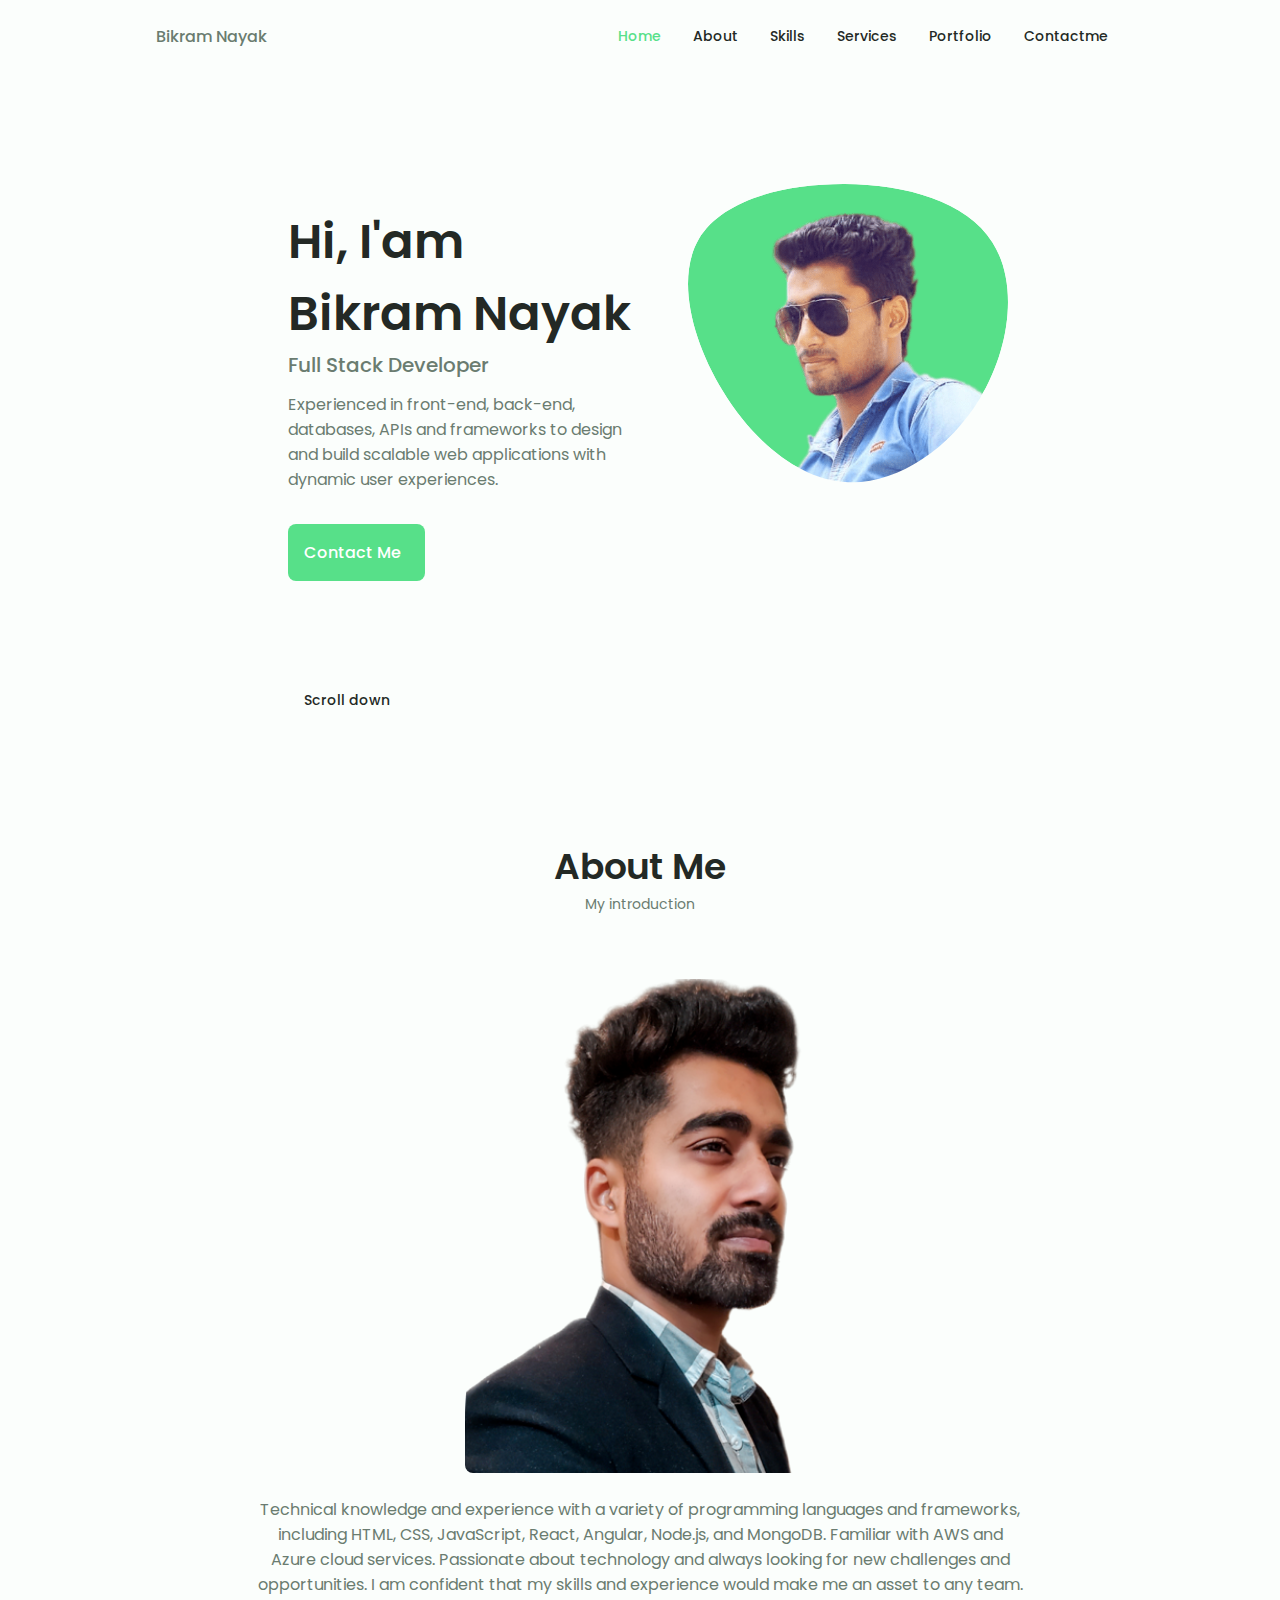
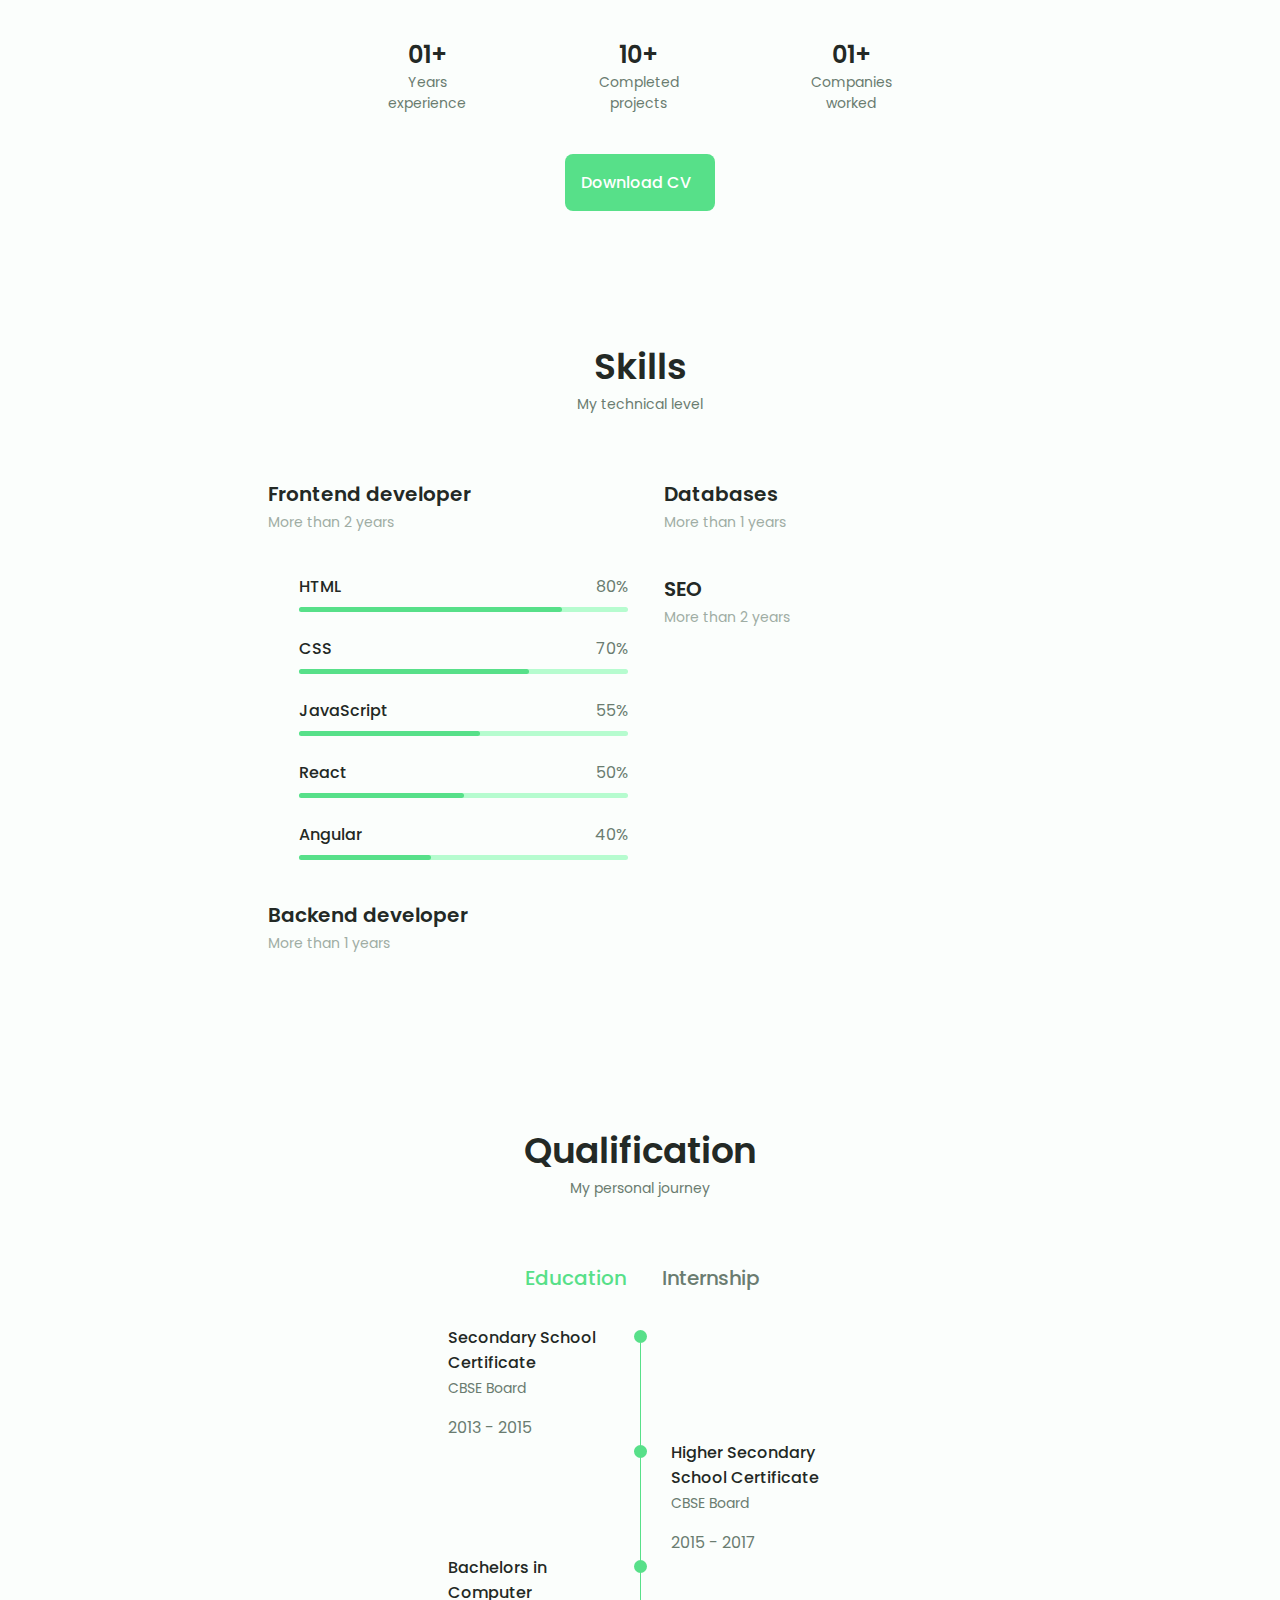
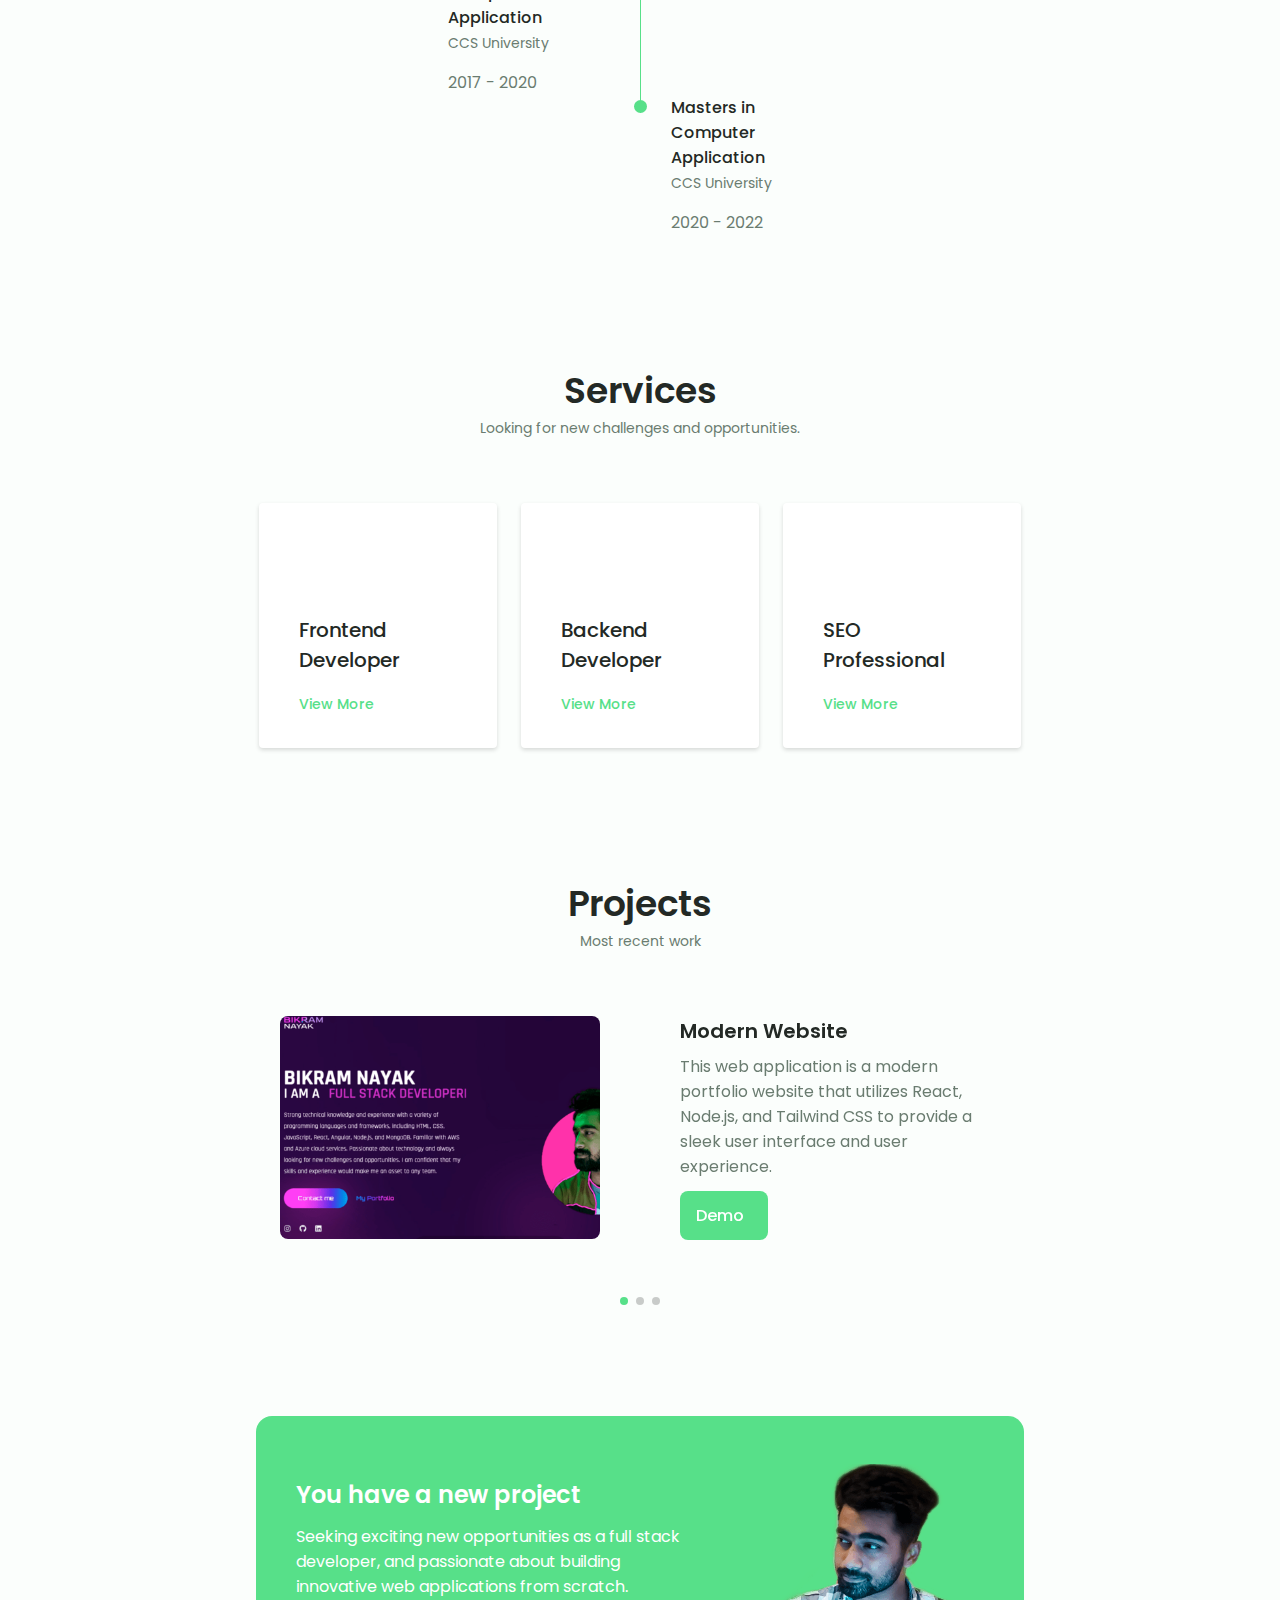
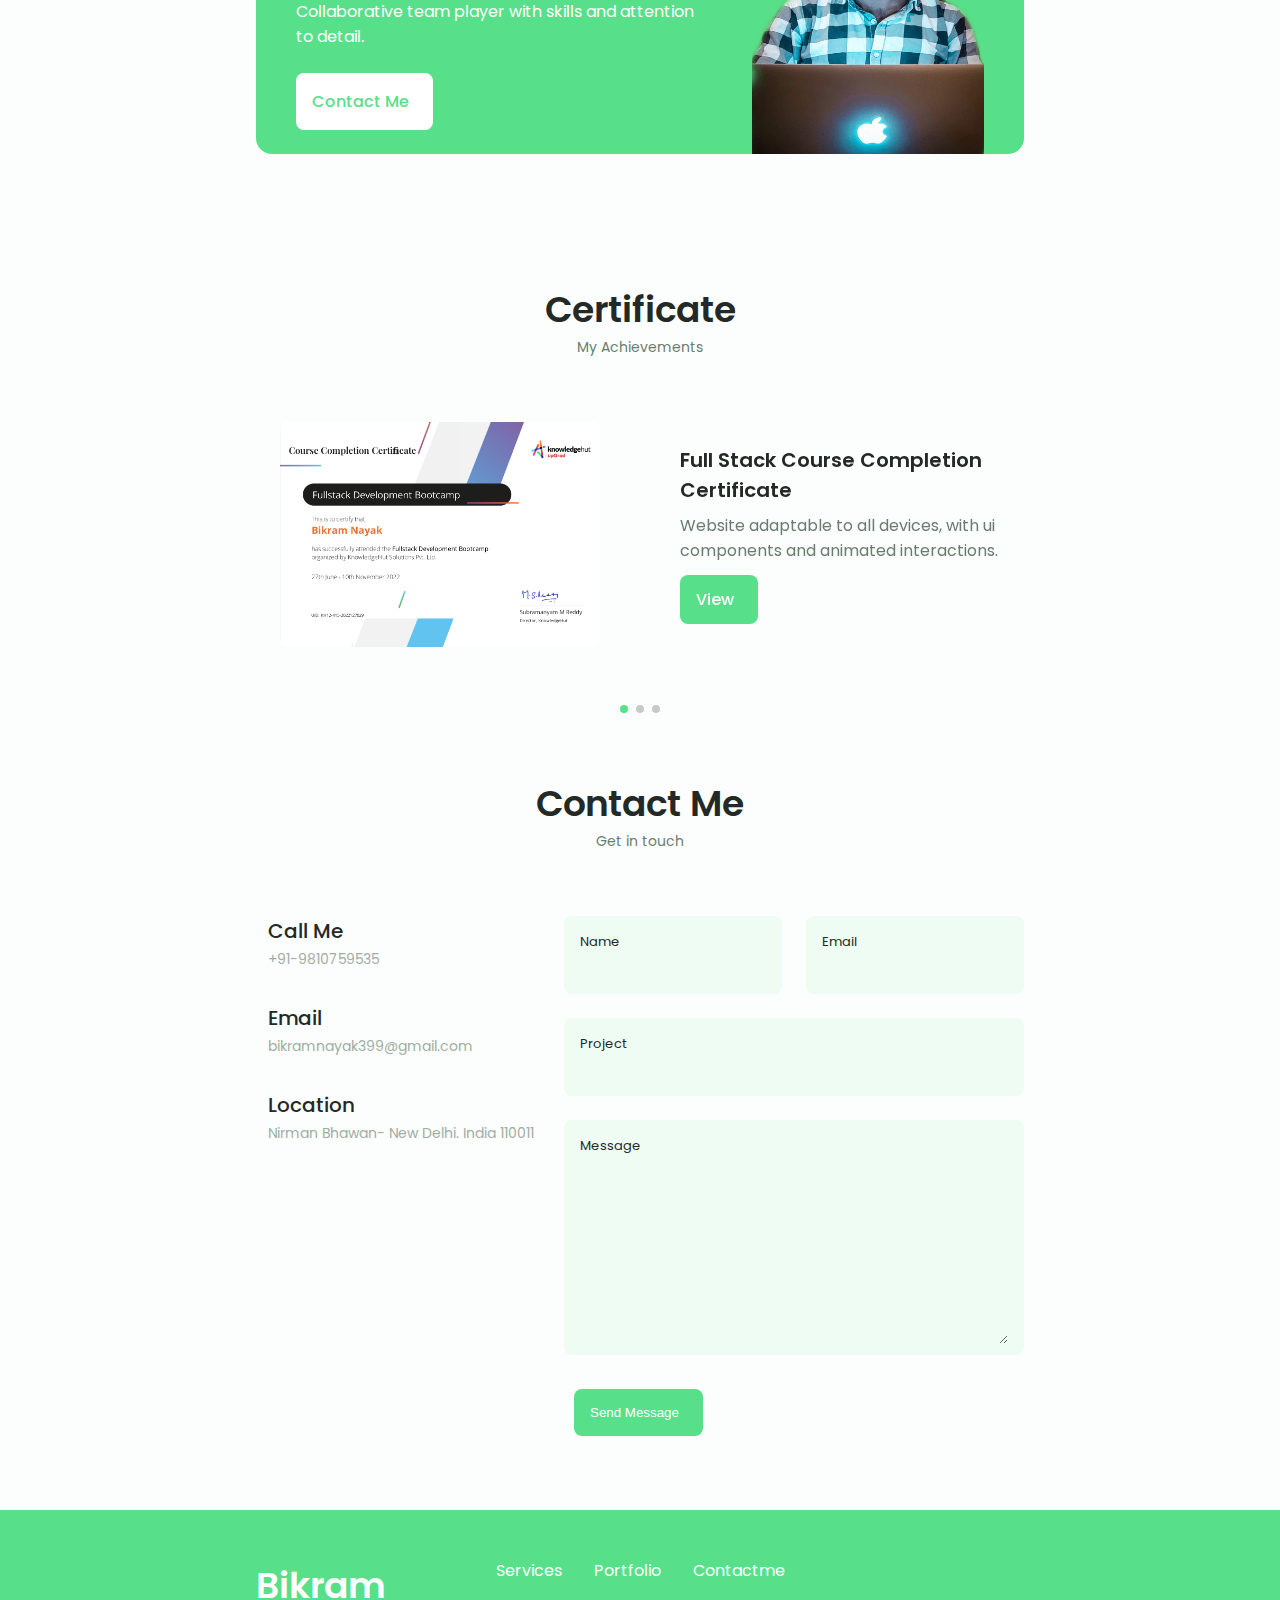
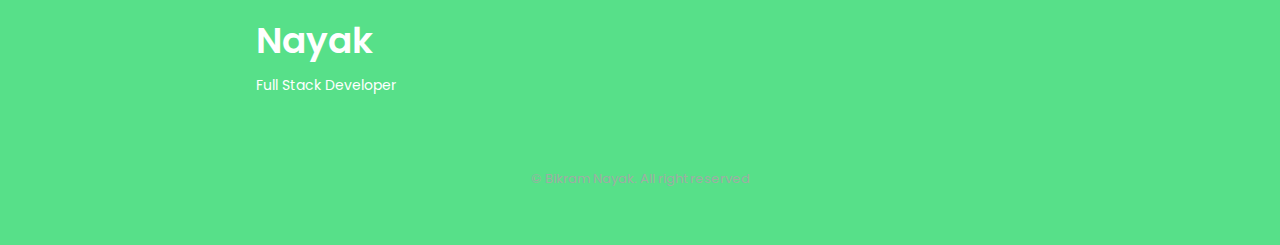
==== commit c0b39e2d: "second commit" ====
--- a/index.html
+++ b/index.html
@@ -1,804 +1,921 @@
 <!DOCTYPE html>
-    <html lang="en">
-    <head>
-        <meta charset="UTF-8">
-        <meta name="viewport" content="width=device-width, initial-scale=1.0">
-        <link rel="icon" type="image" href="assets/img/logo.png">
-        
-        <!--==================== UNICONS ====================-->
-        <link rel="stylesheet" href="https://unicons.iconscout.com/release/v4.0.0/css/line.css"> 
-        
-        
-        <!--==================== SWIPER CSS ====================-->
-        <link rel="stylesheet" href="assets/css/swiper-bundle.min.css">
-        
-        <!--==================== CSS ====================-->
-        <link rel="stylesheet" href="assets/css/styles.css">
-        
-        <title>Bikram Nayak</title>
-    </head>
-    <body>
-        <!--==================== HEADER ====================-->
-        <header class="header" id="header">
-            <nav class="nav container">
-                <a href="#" class="nav__logo">Bikram Nayak</a>
-
-                <div class="nav__menu" id="nav-menu">
-                    <ul class="nav__list grid">
-                        <li class="nav__item">
-                            <a href="#home" class="nav__link active-link">
-                                <i class="uil uil-estate nav__icon"></i> Home 
-                            </a>
-                        </li>
-                        <li class="nav__item">
-                            <a href="#about" class="nav__link">
-                                <i class="uil uil-user nav__icon"></i> About
-                            </a>
-                        </li>
-                        <li class="nav__item">
-                            <a href="#skills" class="nav__link">
-                                <i class="uil uil-file-alt nav__icon"></i> Skills
-                            </a>
-                        </li>
-                        <li class="nav__item">
-                            <a href="#services" class="nav__link">
-                                <i class="uil uil-briefcase-alt nav__icon"></i> Services
-                            </a>
-                        </li>
-                        <li class="nav__item">
-                            <a href="#portfolio" class="nav__link">
-                                <i class="uil uil-scenery nav__icon"></i> Portfolio
-                            </a>
-                        </li>
-                        <li class="nav__item">
-                            <a href="#contact" class="nav__link">
-                                <i class="uil uil-message nav__icon"></i> Contactme
-                            </a>
-                        </li>
-                    </ul>
-                    <i class="uil uil-times nav__close" id="nav-close"></i>
-                </div>
-
-                <div class="nav__btns">
-                    <!-- Theme change button -->
-                    <i class="uil uil-moon change-theme" id="theme-button"></i>
-
-
-                    <div class="nav__toggle" id="nav-toggle">
-                        <i class="uil uil-apps"></i>
-                    </div>
-                </div>
-            </nav>
-            
-        </header>
-
-        <!--==================== MAIN ====================-->
-        <main class="main">
-            <!--==================== HOME ====================-->
-            <section class="home section" id="home">
-                <div class="home__container container grid">
-                    <div class="home__content grid">
-                        <div class="home__social">
-                            <a href="https://www.linkedin.com/in/bikramnayak9810" target="_blank" class="home__social-icon">
-                                <i class="uil uil-linkedin-alt"></i>
-                            </a>
-
-                            <a href="https://www.instagram.com/vikramnayak9810/" target="_blank" class="home__social-icon">
-                                <i class="uil uil-instagram"></i>
-                            </a>
-
-                            <a href="https://github.com/Bikram399" target="_blank" class="home__social-icon">
-                                <i class="uil uil-github-alt"></i>
-                            </a>
-                        </div>
-
-                        <div class="home__img">
-                            <svg class="home__blob" viewBox="0 0 200 257" xmlns="http://www.w3.org/2000/svg" xmlns:xlink="http://www.w3.org/1999/xlink">
-                                <mask id="mask0" mask-type="alpha">
-                                    <path d="M190.312 36.4879C206.582 62.1187 201.309 102.826 182.328 134.186C163.346 165.547 
+<html lang="en">
+  <head>
+    <meta charset="UTF-8" />
+    <meta name="viewport" content="width=device-width, initial-scale=1.0" />
+    <link rel="icon" type="image" href="assets/img/logo.png" />
+
+    <!--==================== UNICONS ====================-->
+    <link
+      rel="stylesheet"
+      href="https://unicons.iconscout.com/release/v4.0.0/css/line.css"
+    />
+
+    <!--==================== SWIPER CSS ====================-->
+    <link rel="stylesheet" href="assets/css/swiper-bundle.min.css" />
+
+    <!--==================== CSS ====================-->
+    <link rel="stylesheet" href="assets/css/styles.css" />
+
+    <title>Bikram Nayak</title>
+  </head>
+  <body>
+    <!--==================== HEADER ====================-->
+    <header class="header" id="header">
+      <nav class="nav container">
+        <a href="#home" class="nav__logo">Bikram Nayak</a>
+
+        <div class="nav__menu" id="nav-menu">
+          <ul class="nav__list grid">
+            <li class="nav__item">
+              <a href="#home" class="nav__link active-link">
+                <i class="uil uil-estate nav__icon"></i> Home
+              </a>
+            </li>
+            <li class="nav__item">
+              <a href="#about" class="nav__link">
+                <i class="uil uil-user nav__icon"></i> About
+              </a>
+            </li>
+            <li class="nav__item">
+              <a href="#skills" class="nav__link">
+                <i class="uil uil-file-alt nav__icon"></i> Skills
+              </a>
+            </li>
+            <li class="nav__item">
+              <a href="#services" class="nav__link">
+                <i class="uil uil-briefcase-alt nav__icon"></i> Services
+              </a>
+            </li>
+            <li class="nav__item">
+              <a href="#portfolio" class="nav__link">
+                <i class="uil uil-scenery nav__icon"></i> Portfolio
+              </a>
+            </li>
+            <li class="nav__item">
+              <a href="#contact" class="nav__link">
+                <i class="uil uil-message nav__icon"></i> Contactme
+              </a>
+            </li>
+          </ul>
+          <i class="uil uil-times nav__close" id="nav-close"></i>
+        </div>
+
+        <div class="nav__btns">
+          <!-- Theme change button -->
+          <i class="uil uil-moon change-theme" id="theme-button"></i>
+
+          <div class="nav__toggle" id="nav-toggle">
+            <i class="uil uil-apps"></i>
+          </div>
+        </div>
+      </nav>
+    </header>
+
+    <!--==================== MAIN ====================-->
+    <main class="main">
+      <!--==================== HOME ====================-->
+      <section class="home section" id="home">
+        <div class="home__container container grid">
+          <div class="home__content grid">
+            <div class="home__social">
+              <a
+                href="https://www.linkedin.com/in/bikramnayak9810"
+                target="_blank"
+                class="home__social-icon"
+              >
+                <i class="uil uil-linkedin-alt"></i>
+              </a>
+
+              <a
+                href="https://www.instagram.com/vikramnayak9810/"
+                target="_blank"
+                class="home__social-icon"
+              >
+                <i class="uil uil-instagram"></i>
+              </a>
+
+              <a
+                href="https://github.com/Bikram399"
+                target="_blank"
+                class="home__social-icon"
+              >
+                <i class="uil uil-github-alt"></i>
+              </a>
+            </div>
+
+            <div class="home__img">
+              <svg
+                class="home__blob"
+                viewBox="0 0 200 257"
+                xmlns="http://www.w3.org/2000/svg"
+                xmlns:xlink="http://www.w3.org/1999/xlink"
+              >
+                <mask id="mask0" mask-type="alpha">
+                  <path
+                    d="M190.312 36.4879C206.582 62.1187 201.309 102.826 182.328 134.186C163.346 165.547 
                                     130.807 187.559 100.226 186.353C69.6454 185.297 41.0228 161.023 21.7403 129.362C2.45775 
                                     97.8511 -7.48481 59.1033 6.67581 34.5279C20.9871 10.1032 59.7028 -0.149132 97.9666 
-                                    0.00163737C136.23 0.303176 174.193 10.857 190.312 36.4879Z"/>
-                                </mask>
-                                <g mask="url(#mask0)">
-                                    <path d="M190.312 36.4879C206.582 62.1187 201.309 102.826 182.328 134.186C163.346 
+                                    0.00163737C136.23 0.303176 174.193 10.857 190.312 36.4879Z"
+                  />
+                </mask>
+                <g mask="url(#mask0)">
+                  <path
+                    d="M190.312 36.4879C206.582 62.1187 201.309 102.826 182.328 134.186C163.346 
                                     165.547 130.807 187.559 100.226 186.353C69.6454 185.297 41.0228 161.023 21.7403 
                                     129.362C2.45775 97.8511 -7.48481 59.1033 6.67581 34.5279C20.9871 10.1032 59.7028 
-                                    -0.149132 97.9666 0.00163737C136.23 0.303176 174.193 10.857 190.312 36.4879Z"/>
-
-                                    <image class="home__blob-img" x="16" y="18" xlink:href="assets/img/profile.png"/>
-                                </g>
-                            </svg>  
-                        </div>
-
-                        <div class="home__data">
-                            <h1 class="home__title">Hi, I'am Bikram Nayak</h1>
-                            <h3 class="home__subtitle">Full Stack Developer</h3>
-                            <p class="home__description">Experienced in front-end, back-end, databases, APIs and frameworks to design and build scalable web applications with dynamic user experiences.</p>
-                            <a href="#contact" class="button button--flex">
-                                Contact Me <i class="uil uil-message button__icon"></i>
-                            </a>
-                        </div>
-                    </div>
-
-                    <div class="home__scroll">
-                        <a href="#about" class="home__scroll-button button--flex">
-                            <i class="uil uil-mouse-alt home__scroll-mouse"></i>
-                            <span class="home__scroll-name">Scroll down</span>
-                            <i class="uil uil-arrow-down home__scroll-arrow"></i>
-                        </a>
-                    </div>
-                </div>
-            </section>
-
-            <!--==================== ABOUT ====================-->
-            <section class="about section" id="about">
-                <h2 class="section__title">About Me</h2>
-                <span class="section__subtitle">My introduction</span>
-
-                <div class="about__container container grid">
-                    <img src="assets/img/about.png" alt="" class="about__img" >
-
-                    <div class="about__data">
-                        <p class="about__description">
-                            Technical knowledge and experience with a variety of programming languages and frameworks, including HTML, CSS, JavaScript, React, Angular, Node.js, and MongoDB. 
-                            Familiar with AWS and Azure cloud services. 
-                            Passionate about technology and always looking for new challenges and opportunities. 
-                            I am confident that my skills and experience would make me an asset to any team.
-                        </p>
-                        <div class="about__info">
-                            <div>
-                                <span class="about__info-title">01+</span>
-                                <span class="about__info-name">Years <br> experience</span>
-                            </div>
-
-                            <div>
-                                <span class="about__info-title">10+</span>
-                                <span class="about__info-name">Completed <br> projects</span>
-                            </div>
-
-                            <div>
-                                <span class="about__info-title">01+</span>
-                                <span class="about__info-name">Companies <br> worked</span>
-                            </div>
-                        </div>
-
-                        <div class="about__buttons">
-                            <a download="" href="assets/pdf/Bikram-Nayak-Resume.pdf" class="button button--flex">
-                                 Download CV<i class="uil uil-download-alt button__icon"></i>
-                            </a>
-                        </div>
-                    </div>
-                </div>
-            </section>
-
-            <!--==================== SKILLS ====================-->
-            <section class="skills section" id="skills">
-                <h2 class="section__title">Skills</h2>
-                <span class="section__subtitle">My technical level</span>
-
-                <div class="skills__container container grid">
-                    <div>
-
-
-                        <div class="skills__content skills__open">
-                            <div class="skills__header">
-                                <i class="uil uil-brackets-curly skills__icon"></i>
-
-                                <div>
-                                    <h1 class="skills__title">Frontend developer</h1>
-                                    <span class="skills__subtitle">More than 2 years</span>
-                                </div>
-
-                                <i class="uil uil-angle-down skills__arrow"></i>
-                            </div>
-
-                            <div class="skills__list grid">
-                                <div class="skills__data">
-                                    <div class="skills__titles">
-                                        <h3 class="skills__name">HTML</h3>
-                                        <span class="skills__number">80%</span>
-                                    </div>
-                                    <div class="skills__bar">
-                                        <span class="skills__percentage skills__html"></span>
-                                    </div>
-                                </div>
-
-                                <div class="skills__data">
-                                    <div class="skills__titles">
-                                        <h3 class="skills__name">CSS</h3>
-                                        <span class="skills__number">70%</span>
-                                    </div>
-                                    <div class="skills__bar">
-                                        <span class="skills__percentage skills__css"></span>
-                                    </div>
-                                </div>
-
-                                <div class="skills__data">
-                                    <div class="skills__titles">
-                                        <h3 class="skills__name">JavaScript</h3>
-                                        <span class="skills__number">55%</span>
-                                    </div>
-                                    <div class="skills__bar">
-                                        <span class="skills__percentage skills__js"></span>
-                                    </div>
-                                </div>
-
-                                <div class="skills__data">
-                                    <div class="skills__titles">
-                                        <h3 class="skills__name">React</h3>
-                                        <span class="skills__number">50%</span>
-                                    </div>
-                                    <div class="skills__bar">
-                                        <span class="skills__percentage skills__react"></span>
-                                    </div>
-                                </div>
-
-                                <div class="skills__data">
-                                    <div class="skills__titles">
-                                        <h3 class="skills__name">Angular</h3>
-                                        <span class="skills__number">40%</span>
-                                    </div>
-                                    <div class="skills__bar">
-                                        <span class="skills__percentage skills__angular"></span>
-                                    </div>
-                                </div>
-                            </div>
-                        </div>
-
-
-                        
-                        <div class="skills__content skills__close">
-                            <div class="skills__header">
-                                <i class="uil uil-server-network skills__icon"></i>
-
-                                <div>
-                                    <h1 class="skills__title">Backend developer</h1>
-                                    <span class="skills__subtitle">More than 1 years</span>
-                                </div>
-
-                                <i class="uil uil-angle-down skills__arrow"></i>
-                            </div>
-
-                            <div class="skills__list grid">
-                                <div class="skills__data">
-                                    <div class="skills__titles">
-                                        <h3 class="skills__name">PHP</h3>
-                                        <span class="skills__number">40%</span>
-                                    </div>
-                                    <div class="skills__bar">
-                                        <span class="skills__percentage skills__php"></span>
-                                    </div>
-                                </div>
-
-                                <div class="skills__data">
-                                    <div class="skills__titles">
-                                        <h3 class="skills__name">Node Js</h3>
-                                        <span class="skills__number">70%</span>
-                                    </div>
-                                    <div class="skills__bar">
-                                        <span class="skills__percentage skills__node"></span>
-                                    </div>
-                                </div>
-
-                                <div class="skills__data">
-                                    <div class="skills__titles">
-                                        <h3 class="skills__name">Express Js</h3>
-                                        <span class="skills__number">50%</span>
-                                    </div>
-                                    <div class="skills__bar">
-                                        <span class="skills__percentage skills__express"></span>
-                                    </div>
-                                </div>
-
-                                <div class="skills__data">
-                                    <div class="skills__titles">
-                                        <h3 class="skills__name">Python</h3>
-                                        <span class="skills__number">35%</span>
-                                    </div>
-                                    <div class="skills__bar">
-                                        <span class="skills__percentage skills__python"></span>
-                                    </div>
-                                </div>
-                            </div>
-                        </div>
-                    </div>
-
-
-
-                    <div>
-                        <div class="skills__content skills__close">
-                            <div class="skills__header">
-                                <i class="uil uil-database skills__icon"></i>
-
-                                <div>
-                                    <h1 class="skills__title">Databases</h1>
-                                    <span class="skills__subtitle">More than 1 years</span>
-                                </div>
-
-                                <i class="uil uil-angle-down skills__arrow"></i>
-                            </div>
-
-                            <div class="skills__list grid">
-                                <div class="skills__data">
-                                    <div class="skills__titles">
-                                        <h3 class="skills__name">MongoDB</h3>
-                                        <span class="skills__number">70%</span>
-                                    </div>
-                                    <div class="skills__bar">
-                                        <span class="skills__percentage skills__mongo"></span>
-                                    </div>
-                                </div>
-
-                                <div class="skills__data">
-                                    <div class="skills__titles">
-                                        <h3 class="skills__name">MySQL</h3>
-                                        <span class="skills__number">60%</span>
-                                    </div>
-                                    <div class="skills__bar">
-                                        <span class="skills__percentage skills__mysql"></span>
-                                    </div>
-                                </div>
-
-                                <div class="skills__data">
-                                    <div class="skills__titles">
-                                        <h3 class="skills__name">Firebase</h3>
-                                        <span class="skills__number">60%</span>
-                                    </div>
-                                    <div class="skills__bar">
-                                        <span class="skills__percentage skills__firebase"></span>
-                                    </div>
-                                </div>
-                            </div>
-                        </div>
-
-                        <div class="skills__content skills__close">
-                            <div class="skills__header">
-                                <i class="uil uil-cog skills__icon"></i>
-
-                                <div>
-                                    <h1 class="skills__title">SEO</h1>
-                                    <span class="skills__subtitle">More than 2 years</span>
-                                </div>
-
-                                <i class="uil uil-angle-down skills__arrow"></i>
-                            </div>
-
-                            <div class="skills__list grid">
-                                <div class="skills__data">
-                                    <div class="skills__titles">
-                                        <h3 class="skills__name">On-page SEO</h3>
-                                        <span class="skills__number">80%</span>
-                                    </div>
-                                    <div class="skills__bar">
-                                        <span class="skills__percentage skills__onpage"></span>
-                                    </div>
-                                </div>
-
-                                <div class="skills__data">
-                                    <div class="skills__titles">
-                                        <h3 class="skills__name">Off-page SEO</h3>
-                                        <span class="skills__number">70%</span>
-                                    </div>
-                                    <div class="skills__bar">
-                                        <span class="skills__percentage skills__offpage"></span>
-                                    </div>
-                                </div>
-
-                                <div class="skills__data">
-                                    <div class="skills__titles">
-                                        <h3 class="skills__name">Technical SEO</h3>
-                                        <span class="skills__number">60%</span>
-                                    </div>
-                                    <div class="skills__bar">
-                                        <span class="skills__percentage skills__technical"></span>
-                                    </div>
-                                </div>
-
-                                <div class="skills__data">
-                                    <div class="skills__titles">
-                                        <h3 class="skills__name">Google Ads</h3>
-                                        <span class="skills__number">75%</span>
-                                    </div>
-                                    <div class="skills__bar">
-                                        <span class="skills__percentage skills__ads"></span>
-                                    </div>
-                                </div>
-                            </div>
-                        </div>
-                    </div>
-                </div>
-            </section>
-
-            <!--==================== QUALIFICATION ====================-->
-            <section class="qualification section">
-                <h2 class="section__title">Qualification</h2>
-                <span class="section__subtitle">My personal journey</span>
-
-                <div class="qualification__container container">
-                    <div class="qualification__tabs">
-                        <div class="qualification__button button--flex qualification__active" data-target="#education">
-                            <i class="uil uil-graduation-cap qualification__icon"></i>
-                            Education
-                        </div>
-
-                        <div class="qualification__button button--flex" data-target="#work">
-                            <i class="uil uil-briefcase-alt qualification__icon"></i>
-                            Internship 
-                        </div>
-                    </div>
-
-                    <div class="qualification__sections">
-
-                        <div class="qualification__content qualification__active" data-content id="education">
-
-
-                            <div class="qualification__data">
-                                <div>
-                                    <h3 class="qualification__title">Secondary School Certificate</h3>
-                                    <span class="qualification__subtitle">CBSE Board</span>
-                                    <div class="qualification__calender">
-                                        <i class="uil uil-calendar-alt"></i>
-                                        2013 - 2015
-                                    </div>
-                                </div>
-
-                                <div>
-                                    <span class="qualification__rounder"></span>
-                                    <span class="qualification__line"></span>
-                                </div>
-                            </div>
-
-                            <div class="qualification__data">
-                                <div></div>
-
-                                <div>
-                                    <span class="qualification__rounder"></span>
-                                    <span class="qualification__line"></span>
-                                </div>
-
-                                <div>
-                                    <h3 class="qualification__title">Higher Secondary School Certificate</h3>
-                                    <span class="qualification__subtitle">CBSE Board</span>
-                                    <div class="qualification__calender">
-                                        <i class="uil uil-calendar-alt"></i>
-                                        2015 - 2017
-                                    </div>
-                                </div>
-                            </div>
-
-                            <div class="qualification__data">
-                                <div>
-                                    <h3 class="qualification__title">Bachelors in Computer Application</h3>
-                                    <span class="qualification__subtitle">CCS University</span>
-                                    <div class="qualification__calender">
-                                        <i class="uil uil-calendar-alt"></i>
-                                        2017 - 2020
-                                    </div>
-                                </div>
-
-                                <div>
-                                    <span class="qualification__rounder"></span>
-                                    <span class="qualification__line"></span>
-                                </div>
-                            </div>
-
-                            <div class="qualification__data">
-                                <div></div>
-
-                                <div>
-                                    <span class="qualification__rounder"></span>
-                                    <!-- <span class="qualification__line"></span> -->
-                                </div>
-
-                                <div>
-                                    <h3 class="qualification__title">Masters in Computer Application</h3>
-                                    <span class="qualification__subtitle">CCS University</span>
-                                    <div class="qualification__calender">
-                                        <i class="uil uil-calendar-alt"></i>
-                                        2020 - 2022
-                                    </div>
-                                </div>
-                            </div>
-
-
-                        </div>
-
-                        <div class="qualification__content" data-content id="work">
-
-
-                            <div class="qualification__data">
-                                <div>
-                                    <h3 class="qualification__title">Junior Frontend Developer</h3>
-                                    <span class="qualification__subtitle">Creative Lipi Webtech Pvt Ltd</span>
-                                    <div class="qualification__calender">
-                                        <i class="uil uil-calendar-alt"></i>
-                                        2020 - 2021
-                                    </div>
-                                </div>
-
-                                <div>
-                                    <span class="qualification__rounder"></span>
-                                    <span class="qualification__line"></span>
-                                </div>
-                            </div>
-
-                            <div class="qualification__data">
-                                <div></div>
-
-                                <div>
-                                    <span class="qualification__rounder"></span>
-                                    <span class="qualification__line"></span>
-                                </div>
-
-                                <div>
-                                    <h3 class="qualification__title">SEO</h3>
-                                    <span class="qualification__subtitle">CareerNinja | LearnTube</span>
-                                    <div class="qualification__calender">
-                                        <i class="uil uil-calendar-alt"></i>
-                                        2020 - 2020
-                                    </div>
-                                </div>
-                            </div>
-
-                            <div class="qualification__data">
-                                <div>
-                                    <h3 class="qualification__title">Full Stack Developer</h3>
-                                    <span class="qualification__subtitle">upGrad</span>
-                                    <div class="qualification__calender">
-                                        <i class="uil uil-calendar-alt"></i>
-                                        2021 - 2022
-                                    </div>
-                                </div>
-
-                                <div>
-                                    <span class="qualification__rounder"></span>
-                                    <span class="qualification__line"></span>
-                                </div>
-                            </div>
-
-                            <div class="qualification__data">
-                                <div></div>
-
-                                <div>
-                                    <span class="qualification__rounder"></span>
-                                    <!-- <span class="qualification__line"></span> -->
-                                </div>
-
-                                <div>
-                                    <h3 class="qualification__title">Python Internship</h3>
-                                    <span class="qualification__subtitle">HDLC Technologies</span>
-                                    <div class="qualification__calender">
-                                        <i class="uil uil-calendar-alt"></i>
-                                        2022 - 2022
-                                    </div>
-                                </div>
-                            </div>
-
-
-                        </div>
-                    </div>
-                </div>
-            </section>
-
-            <!--==================== SERVICES ====================-->
-            <section class="services section" id="services">
-                <h2 class="section__title">Services</h2>
-                <span class="section__subtitle">Looking for new challenges and opportunities.</span>
-
-                <div class="services__container container grid">
-                    <!-- SERVICES 1 -->
-                    <div class="services__content">
-                        <div>
-                            <i class="uil uil-arrow services__icon"></i>
-                            <h3 class="services__title">Frontend <br>Developer</h3>
-                        </div>
-
-                        <span class="button button--flex button--small button--link services__button">
-                            View More
-                            <i class="uil uil-arrow-right button__icon"></i>
-                        </span>
-
-                        <div class="services__modal">
-                            <div class="services__modal-content">
-                                <h4 class="services__modal-title">Frontend <br> Developer</h4>
-                                <i class="uil uil-times services__modal-close"></i>
-
-                                <ul class="services__modal-services grid">
-                                    <li class="services__modal-service">
-                                        <i class="uil uil-check-circle services__modal-icon"></i>
-                                        <p>I develop the user interface and user experience.</p>
-                                    </li>
-                                    <li class="services__modal-service">
-                                        <i class="uil uil-check-circle services__modal-icon"></i>
-                                        <p>Develop static web pages and web accessibility.</p>
-                                    </li>
-                                    <li class="services__modal-service">
-                                        <i class="uil uil-check-circle services__modal-icon"></i>
-                                        <p>Optimizing website performance.</p>
-                                    </li>
-                                    <li class="services__modal-service">
-                                        <i class="uil uil-check-circle services__modal-icon"></i>
-                                        <p>Designing and developing website layouts.</p>
-                                    </li>
-                                </ul>
-                            </div>
-                        </div>
-                    </div>
-
-                    <!-- SERVICES 2 -->
-                    <div class="services__content">
-                        <div>
-                            <i class="uil uil-server-network-alt services__icon"></i>
-                            <h3 class="services__title">Backend <br> Developer</h3>
-                        </div>
-
-                        <span class="button button--flex button--small button--link services__button">
-                            View More
-                            <i class="uil uil-arrow-right button__icon"></i>
-                        </span>
-
-                        <div class="services__modal">
-                            <div class="services__modal-content">
-                                <h4 class="services__modal-title">Backend <br> Developer</h4>
-                                <i class="uil uil-times services__modal-close"></i>
-
-                                <ul class="services__modal-services grid">
-                                    <li class="services__modal-service">
-                                        <i class="uil uil-check-circle services__modal-icon"></i>
-                                        <p>Developing server-side code.</p>
-                                    </li>
-                                    <li class="services__modal-service">
-                                        <i class="uil uil-check-circle services__modal-icon"></i>
-                                        <p>Building and maintaining databases.</p>
-                                    </li>
-                                    <li class="services__modal-service">
-                                        <i class="uil uil-check-circle services__modal-icon"></i>
-                                        <p>Creating and maintaining APIs.</p>
-                                    </li>
-                                    <li class="services__modal-service">
-                                        <i class="uil uil-check-circle services__modal-icon"></i>
-                                        <p>Collaborating with front-end developers and designers.</p>
-                                    </li>
-                                </ul>
-                            </div>
-                        </div>
-                    </div>
-
-                    <!-- SERVICES 3 -->
-                    <div class="services__content">
-                        <div>
-                            <i class="uil uil-setting services__icon"></i>
-                            <h3 class="services__title">SEO <br>Professional</h3>
-                        </div>
-
-                        <span class="button button--flex button--small button--link services__button">
-                            View More
-                            <i class="uil uil-arrow-right button__icon"></i>
-                        </span>
-
-                        <div class="services__modal">
-                            <div class="services__modal-content">
-                                <h4 class="services__modal-title">SEO<br> Professional</h4>
-                                <i class="uil uil-times services__modal-close"></i>
-
-                                <ul class="services__modal-services grid">
-                                    <li class="services__modal-service">
-                                        <i class="uil uil-check-circle services__modal-icon"></i>
-                                        <p> Increase its visibility and ranking on search engine results page .</p>
-                                    </li>
-                                    <li class="services__modal-service">
-                                        <i class="uil uil-check-circle services__modal-icon"></i>
-                                        <p>Ultimately driving more traffic to the site.</p>
-                                    </li>
-                                    <li class="services__modal-service">
-                                        <i class="uil uil-check-circle services__modal-icon"></i>
-                                        <p>Optimizing the website's content, structure, and HTML code.</p>
-                                    </li>
-                                    <li class="services__modal-service">
-                                        <i class="uil uil-check-circle services__modal-icon"></i>
-                                        <p>Optimization strategies are working and to identify opportunities for improvement.</p>
-                                    </li>
-                                </ul>
-                            </div>
-                        </div>
-                    </div>
-
-                </div>
-            </section>
-
-            <!--==================== PORTFOLIO ====================-->
-            <section class="portfolio section" id="portfolio">
-                <h2 class="section__title">Portfolio</h2>
-                <span class="section__subtitle">Most recent work</span>
-
-                <div class="portfolio__container container swiper-container">
-                    <div class="swiper-wrapper">
-                        <!--==================== PORTFOLIO 1====================-->
-                        <div class="portfolio__content grid swiper-slide">
-                            <img src="assets/img/portfolio1.png" alt="" class="portfolio__img">
-
-                            <div class="portfolio__data">
-                                <h3 class="portfolio__title">Modern Website</h3>
-                                <p class="portfolio__description">This web application is a modern portfolio website that utilizes React, Node.js, and Tailwind CSS to provide a sleek user interface and user experience.</p>
-                                <a href="https://my-first-project-5fc4b.web.app/" class="button button--flex button--small portfolio__button">
-                                    Demo
-                                    <i class="uil uil-arrow-right button__icon"></i>
-                                </a>
-                            </div>
-                        </div>
-
-                        <!--==================== PORTFOLIO 2====================-->
-                        <div class="portfolio__content grid swiper-slide">
-                            <img src="assets/img/portfolio2.png" alt="" class="portfolio__img">
-
-                            <div class="portfolio__data">
-                                <h3 class="portfolio__title">Crypto App</h3>
-                                <p class="portfolio__description">This is a modern web application for crypto trading and wallet management, built using React, Node.js, SCSS, JSX and RESTful API, allowing for easy trading and analysis.</p>
-                                <a href="https://cryptodom-tradingapp.web.app/" class="button button--flex button--small portfolio__button">
-                                    Demo
-                                    <i class="uil uil-arrow-right button__icon"></i>
-                                </a>
-                            </div>
-                        </div>
-
-                        <!--==================== PORTFOLIO 3====================-->
-                        <div class="portfolio__content grid swiper-slide">
-                            <img src="assets/img/portfolio3.png" alt="" class="portfolio__img">
-
-                            <div class="portfolio__data">
-                                <h3 class="portfolio__title">Web Application</h3>
-                                <p class="portfolio__description">This web application is a modern portfolio website that utilizes React, Node.js, and Tailwind CSS to provide a sleek user interface and user experience.</p>
-                                <a href="#" class="button button--flex button--small portfolio__button">
-                                    Demo
-                                    <i class="uil uil-arrow-right button__icon"></i>
-                                </a>
-                            </div>
-                        </div>
-                    </div>
-
-                    <!-- Add Arrows -->
-                   <div class="swiper-button-next">
-                     <i class="uil uil-angle-right-b swiper-portfolio-icon"></i>
-                   </div>
-                   <div class="swiper-button-prev">
-                     <i class="uil uil-angle-left-b swiper-portfolio-icon"></i>
-                   </div>
-
-                   <!-- Add Pagination -->
-                   <div class="swiper-pagination">
-
-                   </div>
-                </div>
-            </section>
-
-            <!--==================== PROJECT IN MIND ====================-->
-            <section class="project section">
-                <div class="project__bg">
-                    <div class="project__container container grid">
-                        <div class="project__data">
-                            <h2 class="project__title">You have a new project</h2>
-                            <p class="project__description">Seeking exciting new opportunities as a full stack developer, and passionate about building innovative web applications from scratch. Collaborative team player with skills and attention to detail.</p>
-                            <a href="#contact" class="button button--flex button--white">
-                                Contact Me
-                                <i class="uil uil-message project__icon button__icon"></i>
-                            </a>
-                        </div>
-
-                        <img src="assets/img/project.png" alt="" class="project__img">
-                    </div>
-                </div>
-            </section>
-
-            <!--==================== CERTIFICATE ====================-->
-            <section class="portfolio section" id="portfolio">
-                <h2 class="section__title">Certificate</h2>
-                <span class="section__subtitle">My Achievements</span>
-
-                <div class="portfolio__container container swiper-container">
-                    <div class="swiper-wrapper">
-                        <!--==================== CERTIFICATE 1====================-->
-                        <!-- <div class="portfolio__content grid swiper-slide">
+                                    -0.149132 97.9666 0.00163737C136.23 0.303176 174.193 10.857 190.312 36.4879Z"
+                  />
+
+                  <image
+                    class="home__blob-img"
+                    x="16"
+                    y="18"
+                    xlink:href="assets/img/profile.png"
+                  />
+                </g>
+              </svg>
+            </div>
+
+            <div class="home__data">
+              <h1 class="home__title">Hi, I'am Bikram Nayak</h1>
+              <h3 class="home__subtitle">Full Stack Developer</h3>
+              <p class="home__description">
+                Experienced in front-end, back-end, databases, APIs and
+                frameworks to design and build scalable web applications with
+                dynamic user experiences.
+              </p>
+              <a href="#contact" class="button button--flex">
+                Contact Me <i class="uil uil-message button__icon"></i>
+              </a>
+            </div>
+          </div>
+
+          <div class="home__scroll">
+            <a href="#about" class="home__scroll-button button--flex">
+              <i class="uil uil-mouse-alt home__scroll-mouse"></i>
+              <span class="home__scroll-name">Scroll down</span>
+              <i class="uil uil-arrow-down home__scroll-arrow"></i>
+            </a>
+          </div>
+        </div>
+      </section>
+
+      <!--==================== ABOUT ====================-->
+      <section class="about section" id="about">
+        <h2 class="section__title">About Me</h2>
+        <span class="section__subtitle">My introduction</span>
+
+        <div class="about__container container grid">
+          <img src="assets/img/about.png" alt="" class="about__img" />
+
+          <div class="about__data">
+            <p class="about__description">
+              Technical knowledge and experience with a variety of programming
+              languages and frameworks, including HTML, CSS, JavaScript, React,
+              Angular, Node.js, and MongoDB. Familiar with AWS and Azure cloud
+              services. Passionate about technology and always looking for new
+              challenges and opportunities. I am confident that my skills and
+              experience would make me an asset to any team.
+            </p>
+            <div class="about__info">
+              <div>
+                <span class="about__info-title">01+</span>
+                <span class="about__info-name"
+                  >Years <br />
+                  experience</span
+                >
+              </div>
+
+              <div>
+                <span class="about__info-title">10+</span>
+                <span class="about__info-name"
+                  >Completed <br />
+                  projects</span
+                >
+              </div>
+
+              <div>
+                <span class="about__info-title">01+</span>
+                <span class="about__info-name"
+                  >Companies <br />
+                  worked</span
+                >
+              </div>
+            </div>
+
+            <div class="about__buttons">
+              <a
+                download=""
+                href="assets/pdf/Bikram-Nayak-Resume.pdf"
+                class="button button--flex"
+              >
+                Download CV<i class="uil uil-download-alt button__icon"></i>
+              </a>
+            </div>
+          </div>
+        </div>
+      </section>
+
+      <!--==================== SKILLS ====================-->
+      <section class="skills section" id="skills">
+        <h2 class="section__title">Skills</h2>
+        <span class="section__subtitle">My technical level</span>
+
+        <div class="skills__container container grid">
+          <div>
+            <div class="skills__content skills__open">
+              <div class="skills__header">
+                <i class="uil uil-brackets-curly skills__icon"></i>
+
+                <div>
+                  <h1 class="skills__title">Frontend developer</h1>
+                  <span class="skills__subtitle">More than 2 years</span>
+                </div>
+
+                <i class="uil uil-angle-down skills__arrow"></i>
+              </div>
+
+              <div class="skills__list grid">
+                <div class="skills__data">
+                  <div class="skills__titles">
+                    <h3 class="skills__name">HTML</h3>
+                    <span class="skills__number">80%</span>
+                  </div>
+                  <div class="skills__bar">
+                    <span class="skills__percentage skills__html"></span>
+                  </div>
+                </div>
+
+                <div class="skills__data">
+                  <div class="skills__titles">
+                    <h3 class="skills__name">CSS</h3>
+                    <span class="skills__number">70%</span>
+                  </div>
+                  <div class="skills__bar">
+                    <span class="skills__percentage skills__css"></span>
+                  </div>
+                </div>
+
+                <div class="skills__data">
+                  <div class="skills__titles">
+                    <h3 class="skills__name">JavaScript</h3>
+                    <span class="skills__number">55%</span>
+                  </div>
+                  <div class="skills__bar">
+                    <span class="skills__percentage skills__js"></span>
+                  </div>
+                </div>
+
+                <div class="skills__data">
+                  <div class="skills__titles">
+                    <h3 class="skills__name">React</h3>
+                    <span class="skills__number">50%</span>
+                  </div>
+                  <div class="skills__bar">
+                    <span class="skills__percentage skills__react"></span>
+                  </div>
+                </div>
+
+                <div class="skills__data">
+                  <div class="skills__titles">
+                    <h3 class="skills__name">Angular</h3>
+                    <span class="skills__number">40%</span>
+                  </div>
+                  <div class="skills__bar">
+                    <span class="skills__percentage skills__angular"></span>
+                  </div>
+                </div>
+              </div>
+            </div>
+
+            <div class="skills__content skills__close">
+              <div class="skills__header">
+                <i class="uil uil-server-network skills__icon"></i>
+
+                <div>
+                  <h1 class="skills__title">Backend developer</h1>
+                  <span class="skills__subtitle">More than 1 years</span>
+                </div>
+
+                <i class="uil uil-angle-down skills__arrow"></i>
+              </div>
+
+              <div class="skills__list grid">
+                <div class="skills__data">
+                  <div class="skills__titles">
+                    <h3 class="skills__name">PHP</h3>
+                    <span class="skills__number">40%</span>
+                  </div>
+                  <div class="skills__bar">
+                    <span class="skills__percentage skills__php"></span>
+                  </div>
+                </div>
+
+                <div class="skills__data">
+                  <div class="skills__titles">
+                    <h3 class="skills__name">Node Js</h3>
+                    <span class="skills__number">70%</span>
+                  </div>
+                  <div class="skills__bar">
+                    <span class="skills__percentage skills__node"></span>
+                  </div>
+                </div>
+
+                <div class="skills__data">
+                  <div class="skills__titles">
+                    <h3 class="skills__name">Express Js</h3>
+                    <span class="skills__number">50%</span>
+                  </div>
+                  <div class="skills__bar">
+                    <span class="skills__percentage skills__express"></span>
+                  </div>
+                </div>
+
+                <div class="skills__data">
+                  <div class="skills__titles">
+                    <h3 class="skills__name">Python</h3>
+                    <span class="skills__number">35%</span>
+                  </div>
+                  <div class="skills__bar">
+                    <span class="skills__percentage skills__python"></span>
+                  </div>
+                </div>
+              </div>
+            </div>
+          </div>
+
+          <div>
+            <div class="skills__content skills__close">
+              <div class="skills__header">
+                <i class="uil uil-database skills__icon"></i>
+
+                <div>
+                  <h1 class="skills__title">Databases</h1>
+                  <span class="skills__subtitle">More than 1 years</span>
+                </div>
+
+                <i class="uil uil-angle-down skills__arrow"></i>
+              </div>
+
+              <div class="skills__list grid">
+                <div class="skills__data">
+                  <div class="skills__titles">
+                    <h3 class="skills__name">MongoDB</h3>
+                    <span class="skills__number">70%</span>
+                  </div>
+                  <div class="skills__bar">
+                    <span class="skills__percentage skills__mongo"></span>
+                  </div>
+                </div>
+
+                <div class="skills__data">
+                  <div class="skills__titles">
+                    <h3 class="skills__name">MySQL</h3>
+                    <span class="skills__number">60%</span>
+                  </div>
+                  <div class="skills__bar">
+                    <span class="skills__percentage skills__mysql"></span>
+                  </div>
+                </div>
+
+                <div class="skills__data">
+                  <div class="skills__titles">
+                    <h3 class="skills__name">Firebase</h3>
+                    <span class="skills__number">60%</span>
+                  </div>
+                  <div class="skills__bar">
+                    <span class="skills__percentage skills__firebase"></span>
+                  </div>
+                </div>
+              </div>
+            </div>
+
+            <div class="skills__content skills__close">
+              <div class="skills__header">
+                <i class="uil uil-cog skills__icon"></i>
+
+                <div>
+                  <h1 class="skills__title">SEO</h1>
+                  <span class="skills__subtitle">More than 2 years</span>
+                </div>
+
+                <i class="uil uil-angle-down skills__arrow"></i>
+              </div>
+
+              <div class="skills__list grid">
+                <div class="skills__data">
+                  <div class="skills__titles">
+                    <h3 class="skills__name">On-page SEO</h3>
+                    <span class="skills__number">80%</span>
+                  </div>
+                  <div class="skills__bar">
+                    <span class="skills__percentage skills__onpage"></span>
+                  </div>
+                </div>
+
+                <div class="skills__data">
+                  <div class="skills__titles">
+                    <h3 class="skills__name">Off-page SEO</h3>
+                    <span class="skills__number">70%</span>
+                  </div>
+                  <div class="skills__bar">
+                    <span class="skills__percentage skills__offpage"></span>
+                  </div>
+                </div>
+
+                <div class="skills__data">
+                  <div class="skills__titles">
+                    <h3 class="skills__name">Technical SEO</h3>
+                    <span class="skills__number">60%</span>
+                  </div>
+                  <div class="skills__bar">
+                    <span class="skills__percentage skills__technical"></span>
+                  </div>
+                </div>
+
+                <div class="skills__data">
+                  <div class="skills__titles">
+                    <h3 class="skills__name">Google Ads</h3>
+                    <span class="skills__number">75%</span>
+                  </div>
+                  <div class="skills__bar">
+                    <span class="skills__percentage skills__ads"></span>
+                  </div>
+                </div>
+              </div>
+            </div>
+          </div>
+        </div>
+      </section>
+
+      <!--==================== QUALIFICATION ====================-->
+      <section class="qualification section">
+        <h2 class="section__title">Qualification</h2>
+        <span class="section__subtitle">My personal journey</span>
+
+        <div class="qualification__container container">
+          <div class="qualification__tabs">
+            <div
+              class="qualification__button button--flex qualification__active"
+              data-target="#education"
+            >
+              <i class="uil uil-graduation-cap qualification__icon"></i>
+              Education
+            </div>
+
+            <div class="qualification__button button--flex" data-target="#work">
+              <i class="uil uil-briefcase-alt qualification__icon"></i>
+              Internship
+            </div>
+          </div>
+
+          <div class="qualification__sections">
+            <div
+              class="qualification__content qualification__active"
+              data-content
+              id="education"
+            >
+              <div class="qualification__data">
+                <div>
+                  <h3 class="qualification__title">
+                    Secondary School Certificate
+                  </h3>
+                  <span class="qualification__subtitle">CBSE Board</span>
+                  <div class="qualification__calender">
+                    <i class="uil uil-calendar-alt"></i>
+                    2013 - 2015
+                  </div>
+                </div>
+
+                <div>
+                  <span class="qualification__rounder"></span>
+                  <span class="qualification__line"></span>
+                </div>
+              </div>
+
+              <div class="qualification__data">
+                <div></div>
+
+                <div>
+                  <span class="qualification__rounder"></span>
+                  <span class="qualification__line"></span>
+                </div>
+
+                <div>
+                  <h3 class="qualification__title">
+                    Higher Secondary School Certificate
+                  </h3>
+                  <span class="qualification__subtitle">CBSE Board</span>
+                  <div class="qualification__calender">
+                    <i class="uil uil-calendar-alt"></i>
+                    2015 - 2017
+                  </div>
+                </div>
+              </div>
+
+              <div class="qualification__data">
+                <div>
+                  <h3 class="qualification__title">
+                    Bachelors in Computer Application
+                  </h3>
+                  <span class="qualification__subtitle">CCS University</span>
+                  <div class="qualification__calender">
+                    <i class="uil uil-calendar-alt"></i>
+                    2017 - 2020
+                  </div>
+                </div>
+
+                <div>
+                  <span class="qualification__rounder"></span>
+                  <span class="qualification__line"></span>
+                </div>
+              </div>
+
+              <div class="qualification__data">
+                <div></div>
+
+                <div>
+                  <span class="qualification__rounder"></span>
+                  <!-- <span class="qualification__line"></span> -->
+                </div>
+
+                <div>
+                  <h3 class="qualification__title">
+                    Masters in Computer Application
+                  </h3>
+                  <span class="qualification__subtitle">CCS University</span>
+                  <div class="qualification__calender">
+                    <i class="uil uil-calendar-alt"></i>
+                    2020 - 2022
+                  </div>
+                </div>
+              </div>
+            </div>
+
+            <div class="qualification__content" data-content id="work">
+              <div class="qualification__data">
+                <div>
+                  <h3 class="qualification__title">
+                    Junior Frontend Developer
+                  </h3>
+                  <span class="qualification__subtitle"
+                    >Creative Lipi Webtech Pvt Ltd</span
+                  >
+                  <div class="qualification__calender">
+                    <i class="uil uil-calendar-alt"></i>
+                    2020 - 2021
+                  </div>
+                </div>
+
+                <div>
+                  <span class="qualification__rounder"></span>
+                  <span class="qualification__line"></span>
+                </div>
+              </div>
+
+              <div class="qualification__data">
+                <div></div>
+
+                <div>
+                  <span class="qualification__rounder"></span>
+                  <span class="qualification__line"></span>
+                </div>
+
+                <div>
+                  <h3 class="qualification__title">SEO</h3>
+                  <span class="qualification__subtitle"
+                    >CareerNinja | LearnTube</span
+                  >
+                  <div class="qualification__calender">
+                    <i class="uil uil-calendar-alt"></i>
+                    2020 - 2020
+                  </div>
+                </div>
+              </div>
+
+              <div class="qualification__data">
+                <div>
+                  <h3 class="qualification__title">Full Stack Developer</h3>
+                  <span class="qualification__subtitle">upGrad</span>
+                  <div class="qualification__calender">
+                    <i class="uil uil-calendar-alt"></i>
+                    2021 - 2022
+                  </div>
+                </div>
+
+                <div>
+                  <span class="qualification__rounder"></span>
+                  <span class="qualification__line"></span>
+                </div>
+              </div>
+
+              <div class="qualification__data">
+                <div></div>
+
+                <div>
+                  <span class="qualification__rounder"></span>
+                  <!-- <span class="qualification__line"></span> -->
+                </div>
+
+                <div>
+                  <h3 class="qualification__title">Python Internship</h3>
+                  <span class="qualification__subtitle">HDLC Technologies</span>
+                  <div class="qualification__calender">
+                    <i class="uil uil-calendar-alt"></i>
+                    2022 - 2022
+                  </div>
+                </div>
+              </div>
+            </div>
+          </div>
+        </div>
+      </section>
+
+      <!--==================== SERVICES ====================-->
+      <section class="services section" id="services">
+        <h2 class="section__title">Services</h2>
+        <span class="section__subtitle"
+          >Looking for new challenges and opportunities.</span
+        >
+
+        <div class="services__container container grid">
+          <!-- SERVICES 1 -->
+          <div class="services__content">
+            <div>
+              <i class="uil uil-arrow services__icon"></i>
+              <h3 class="services__title">Frontend <br />Developer</h3>
+            </div>
+
+            <span
+              class="button button--flex button--small button--link services__button"
+            >
+              View More
+              <i class="uil uil-arrow-right button__icon"></i>
+            </span>
+
+            <div class="services__modal">
+              <div class="services__modal-content">
+                <h4 class="services__modal-title">
+                  Frontend <br />
+                  Developer
+                </h4>
+                <i class="uil uil-times services__modal-close"></i>
+
+                <ul class="services__modal-services grid">
+                  <li class="services__modal-service">
+                    <i class="uil uil-check-circle services__modal-icon"></i>
+                    <p>I develop the user interface and user experience.</p>
+                  </li>
+                  <li class="services__modal-service">
+                    <i class="uil uil-check-circle services__modal-icon"></i>
+                    <p>Develop static web pages and web accessibility.</p>
+                  </li>
+                  <li class="services__modal-service">
+                    <i class="uil uil-check-circle services__modal-icon"></i>
+                    <p>Optimizing website performance.</p>
+                  </li>
+                  <li class="services__modal-service">
+                    <i class="uil uil-check-circle services__modal-icon"></i>
+                    <p>Designing and developing website layouts.</p>
+                  </li>
+                </ul>
+              </div>
+            </div>
+          </div>
+
+          <!-- SERVICES 2 -->
+          <div class="services__content">
+            <div>
+              <i class="uil uil-server-network-alt services__icon"></i>
+              <h3 class="services__title">
+                Backend <br />
+                Developer
+              </h3>
+            </div>
+
+            <span
+              class="button button--flex button--small button--link services__button"
+            >
+              View More
+              <i class="uil uil-arrow-right button__icon"></i>
+            </span>
+
+            <div class="services__modal">
+              <div class="services__modal-content">
+                <h4 class="services__modal-title">
+                  Backend <br />
+                  Developer
+                </h4>
+                <i class="uil uil-times services__modal-close"></i>
+
+                <ul class="services__modal-services grid">
+                  <li class="services__modal-service">
+                    <i class="uil uil-check-circle services__modal-icon"></i>
+                    <p>Developing server-side code.</p>
+                  </li>
+                  <li class="services__modal-service">
+                    <i class="uil uil-check-circle services__modal-icon"></i>
+                    <p>Building and maintaining databases.</p>
+                  </li>
+                  <li class="services__modal-service">
+                    <i class="uil uil-check-circle services__modal-icon"></i>
+                    <p>Creating and maintaining APIs.</p>
+                  </li>
+                  <li class="services__modal-service">
+                    <i class="uil uil-check-circle services__modal-icon"></i>
+                    <p>
+                      Collaborating with front-end developers and designers.
+                    </p>
+                  </li>
+                </ul>
+              </div>
+            </div>
+          </div>
+
+          <!-- SERVICES 3 -->
+          <div class="services__content">
+            <div>
+              <i class="uil uil-setting services__icon"></i>
+              <h3 class="services__title">SEO <br />Professional</h3>
+            </div>
+
+            <span
+              class="button button--flex button--small button--link services__button"
+            >
+              View More
+              <i class="uil uil-arrow-right button__icon"></i>
+            </span>
+
+            <div class="services__modal">
+              <div class="services__modal-content">
+                <h4 class="services__modal-title">
+                  SEO<br />
+                  Professional
+                </h4>
+                <i class="uil uil-times services__modal-close"></i>
+
+                <ul class="services__modal-services grid">
+                  <li class="services__modal-service">
+                    <i class="uil uil-check-circle services__modal-icon"></i>
+                    <p>
+                      Increase its visibility and ranking on search engine
+                      results page .
+                    </p>
+                  </li>
+                  <li class="services__modal-service">
+                    <i class="uil uil-check-circle services__modal-icon"></i>
+                    <p>Ultimately driving more traffic to the site.</p>
+                  </li>
+                  <li class="services__modal-service">
+                    <i class="uil uil-check-circle services__modal-icon"></i>
+                    <p>
+                      Optimizing the website's content, structure, and HTML
+                      code.
+                    </p>
+                  </li>
+                  <li class="services__modal-service">
+                    <i class="uil uil-check-circle services__modal-icon"></i>
+                    <p>
+                      Optimization strategies are working and to identify
+                      opportunities for improvement.
+                    </p>
+                  </li>
+                </ul>
+              </div>
+            </div>
+          </div>
+        </div>
+      </section>
+
+      <!--==================== PORTFOLIO ====================-->
+      <section class="portfolio section" id="portfolio">
+        <h2 class="section__title">Projects</h2>
+        <span class="section__subtitle">Most recent work</span>
+
+        <div class="portfolio__container container swiper-container">
+          <div class="swiper-wrapper">
+            <!--==================== PORTFOLIO 1====================-->
+            <div class="portfolio__content grid swiper-slide">
+              <img
+                src="assets/img/portfolio1.png"
+                alt=""
+                class="portfolio__img"
+              />
+
+              <div class="portfolio__data">
+                <h3 class="portfolio__title">Modern Website</h3>
+                <p class="portfolio__description">
+                  This web application is a modern portfolio website that
+                  utilizes React, Node.js, and Tailwind CSS to provide a sleek
+                  user interface and user experience.
+                </p>
+                <a
+                  href="https://my-first-project-5fc4b.web.app/"
+                  class="button button--flex button--small portfolio__button"
+                >
+                  Demo
+                  <i class="uil uil-arrow-right button__icon"></i>
+                </a>
+              </div>
+            </div>
+
+            <!--==================== PORTFOLIO 2====================-->
+            <div class="portfolio__content grid swiper-slide">
+              <img
+                src="assets/img/portfolio2.png"
+                alt=""
+                class="portfolio__img"
+              />
+
+              <div class="portfolio__data">
+                <h3 class="portfolio__title">Crypto App</h3>
+                <p class="portfolio__description">
+                  This is a modern web application for crypto trading and wallet
+                  management, built using React, Node.js, SCSS, JSX and RESTful
+                  API, allowing for easy trading and analysis.
+                </p>
+                <a
+                  href="https://cryptodom-tradingapp.web.app/"
+                  class="button button--flex button--small portfolio__button"
+                >
+                  Demo
+                  <i class="uil uil-arrow-right button__icon"></i>
+                </a>
+              </div>
+            </div>
+
+            <!--==================== PORTFOLIO 3====================-->
+            <div class="portfolio__content grid swiper-slide">
+              <img
+                src="assets/img/portfolio3.png"
+                alt=""
+                class="portfolio__img"
+              />
+
+              <div class="portfolio__data">
+                <h3 class="portfolio__title">Web Application</h3>
+                <p class="portfolio__description">
+                  This web application is a modern portfolio website that
+                  utilizes React, Node.js, and Tailwind CSS to provide a sleek
+                  user interface and user experience.
+                </p>
+                <a
+                  href="https://car-rental-ai.web.app/"
+                  class="button button--flex button--small portfolio__button"
+                >
+                  Demo
+                  <i class="uil uil-arrow-right button__icon"></i>
+                </a>
+              </div>
+            </div>
+          </div>
+
+          <!-- Add Arrows -->
+          <div class="swiper-button-next">
+            <i class="uil uil-angle-right-b swiper-portfolio-icon"></i>
+          </div>
+          <div class="swiper-button-prev">
+            <i class="uil uil-angle-left-b swiper-portfolio-icon"></i>
+          </div>
+
+          <!-- Add Pagination -->
+          <div class="swiper-pagination"></div>
+        </div>
+      </section>
+
+      <!--==================== PROJECT IN MIND ====================-->
+      <section class="project section">
+        <div class="project__bg">
+          <div class="project__container container grid">
+            <div class="project__data">
+              <h2 class="project__title">You have a new project</h2>
+              <p class="project__description">
+                Seeking exciting new opportunities as a full stack developer,
+                and passionate about building innovative web applications from
+                scratch. Collaborative team player with skills and attention to
+                detail.
+              </p>
+              <a href="#contact" class="button button--flex button--white">
+                Contact Me
+                <i class="uil uil-message project__icon button__icon"></i>
+              </a>
+            </div>
+
+            <img src="assets/img/project.png" alt="" class="project__img" />
+          </div>
+        </div>
+      </section>
+
+      <!--==================== CERTIFICATE ====================-->
+      <section class="portfolio section" id="portfolio">
+        <h2 class="section__title">Certificate</h2>
+        <span class="section__subtitle">My Achievements</span>
+
+        <div class="portfolio__container container swiper-container">
+          <div class="swiper-wrapper">
+            <!--==================== CERTIFICATE 1====================-->
+            <!-- <div class="portfolio__content grid swiper-slide">
                             <img src="assets/img/portfolio1.png" alt="" class="portfolio__img">
 
                             <div class="portfolio__data">
@@ -811,8 +928,8 @@
                             </div>
                         </div> -->
 
-                        <!--==================== CERTIFICATE 2====================-->
-                        <!-- <div class="portfolio__content grid swiper-slide">
+            <!--==================== CERTIFICATE 2====================-->
+            <!-- <div class="portfolio__content grid swiper-slide">
                             <img src="assets/img/portfolio2.png" alt="" class="portfolio__img">
 
                             <div class="portfolio__data">
@@ -825,181 +942,231 @@
                             </div>
                         </div> -->
 
-                        <!--==================== CERTIFICATE 3====================-->
-                        <div class="portfolio__content grid swiper-slide">
-                            <img src="assets/img/certificate1.png" alt="" class="portfolio__img">
-
-                            <div class="portfolio__data">
-                                <h3 class="portfolio__title">Full Stack Course Completion Certificate </h3>
-                                <p class="portfolio__description">Website adaptable to all devices, with ui components and animated interactions.</p>
-                                <a href="assets/img/certificate1.png" class="button button--flex button--small portfolio__button">
-                                    View
-                                    <i class="uil uil-arrow-right button__icon"></i>
-                                </a>
-                            </div>
-                        </div>
-                        <!--==================== CERTIFICATE 4====================-->
-                        <div class="portfolio__content grid swiper-slide">
-                            <img src="assets/img/certificate2.png" alt="" class="portfolio__img">
-
-                            <div class="portfolio__data">
-                                <h3 class="portfolio__title">SEO Course Completion Certificate </h3>
-                                <p class="portfolio__description">Website adaptable to all devices, with ui components and animated interactions.</p>
-                                <a href="assets/img/certificate2.png" class="button button--flex button--small portfolio__button">
-                                    View
-                                    <i class="uil uil-arrow-right button__icon"></i>
-                                </a>
-                            </div>
-                        </div>
-                        <!--==================== CERTIFICATE 5====================-->
-                        <div class="portfolio__content grid swiper-slide">
-                            <img src="assets/img/certificate3.png" alt="" class="portfolio__img">
-
-                            <div class="portfolio__data">
-                                <h3 class="portfolio__title">Python Internship Certificate </h3>
-                                <p class="portfolio__description">Website adaptable to all devices, with ui components and animated interactions.</p>
-                                <a href="assets/img/certificate3.png" class="button button--flex button--small portfolio__button">
-                                    View
-                                    <i class="uil uil-arrow-right button__icon"></i>
-                                </a>
-                            </div>
-                        </div>
-                    </div>
-
-                    <!-- Add Arrows -->
-                   <!-- <div class="swiper-button-next">
+            <!--==================== CERTIFICATE 3====================-->
+            <div class="portfolio__content grid swiper-slide">
+              <img
+                src="assets/img/certificate1.png"
+                alt=""
+                class="portfolio__img"
+              />
+
+              <div class="portfolio__data">
+                <h3 class="portfolio__title">
+                  Full Stack Course Completion Certificate
+                </h3>
+                <p class="portfolio__description">
+                  Website adaptable to all devices, with ui components and
+                  animated interactions.
+                </p>
+                <a
+                  href="assets/img/certificate1.png"
+                  class="button button--flex button--small portfolio__button"
+                >
+                  View
+                  <i class="uil uil-arrow-right button__icon"></i>
+                </a>
+              </div>
+            </div>
+            <!--==================== CERTIFICATE 4====================-->
+            <div class="portfolio__content grid swiper-slide">
+              <img
+                src="assets/img/certificate2.png"
+                alt=""
+                class="portfolio__img"
+              />
+
+              <div class="portfolio__data">
+                <h3 class="portfolio__title">
+                  SEO Course Completion Certificate
+                </h3>
+                <p class="portfolio__description">
+                  Website adaptable to all devices, with ui components and
+                  animated interactions.
+                </p>
+                <a
+                  href="assets/img/certificate2.png"
+                  class="button button--flex button--small portfolio__button"
+                >
+                  View
+                  <i class="uil uil-arrow-right button__icon"></i>
+                </a>
+              </div>
+            </div>
+            <!--==================== CERTIFICATE 5====================-->
+            <div class="portfolio__content grid swiper-slide">
+              <img
+                src="assets/img/certificate3.png"
+                alt=""
+                class="portfolio__img"
+              />
+
+              <div class="portfolio__data">
+                <h3 class="portfolio__title">Python Internship Certificate</h3>
+                <p class="portfolio__description">
+                  Website adaptable to all devices, with ui components and
+                  animated interactions.
+                </p>
+                <a
+                  href="assets/img/certificate3.png"
+                  class="button button--flex button--small portfolio__button"
+                >
+                  View
+                  <i class="uil uil-arrow-right button__icon"></i>
+                </a>
+              </div>
+            </div>
+          </div>
+
+          <!-- Add Arrows -->
+          <!-- <div class="swiper-button-next">
                      <i class="uil uil-angle-right-b swiper-portfolio-icon"></i>
                    </div>
                    <div class="swiper-button-prev">
                      <i class="uil uil-angle-left-b swiper-portfolio-icon"></i>
                    </div> -->
 
-                   <!-- Add Pagination -->
-                   <div class="swiper-pagination">
-
-                   </div>
-                </div>
-            </section>
-
-            <!--==================== CONTACT ME ====================-->
-            <section class="contact section" id="contact">
-                <h2 class="section__title">Contact Me</h2>
-                <span class="section__subtitle">Get in touch</span>
-
-                <div class="contact__container container grid">
-                    <div>
-                        <div class="contact__information">
-                            <i class="uil uil-phone contact__icon"></i>
-
-                            <div>
-                                <h3 class="contact__title">Call Me</h3>
-                                <span class="contact__subtitle">+91-9810759535</span>
-                            </div>
-                        </div>
-
-                        <div class="contact__information">
-                            <i class="uil uil-envelope contact__icon"></i>
-
-                            <div>
-                                <h3 class="contact__title">Email</h3>
-                                <span class="contact__subtitle">bikramnayak399@gmail.com</span>
-                            </div>
-                        </div>
-
-                        <div class="contact__information">
-                            <i class="uil uil-map-marker contact__icon"></i>
-
-                            <div>
-                                <h3 class="contact__title">Location</h3>
-                                <span class="contact__subtitle">Nirman Bhawan- New Delhi. India 110011</span>
-                            </div>
-                        </div>
-                    </div>
-                    <!-- ==================== CONTACT FORM =========================== -->
-                    <form action="#" class="contact__form grid" method="post">
-                        <div class="contact__inputs grid">
-                            <div class="contact__content">
-                                <label for="" class="contact__label">Name</label>
-                                <input type="text" class="contact__input" id="name">
-                            </div>
-                            <div class="contact__content">
-                                <label for="" class="contact__label">Email</label>
-                                <input type="email" class="contact__input" id="email">
-                            </div>
-                        </div>
-                        <div class="contact__content">
-                            <label for="" class="contact__label">Project</label>
-                            <input type="text" class="contact__input" id="project">
-                        </div>
-                        <div class="contact__content">
-                            <label for="" class="contact__label">Message</label>
-                            <textarea name="" id="message" cols="0" rows="7" class="contact__input"></textarea>
-                        </div>
-                        <div class="button__area">
-                            <button href="#" type="submit" class="button button--flex" id="btn">
-                                Send Message
-                                <i class="uil uil-message button__icon"></i>
-                            </button>
-                            <span>
-                                Sended 
-                                <i class="uil uil-smile"></i>
-                            </span>
-                        </div>
-                    </form>
-                    <script src="https://smtpjs.com/v3/smtp.js">
-                    </script>
-                </div>
-            </section> 
-        </main>
-
-        <!--==================== FOOTER ====================-->
-        <footer class="footer">
-         <div class="footer__bg">
-            <div class="footer__container container grid">
-                <div>
-                    <h1 class="footer__title">Bikram Nayak</h1>
-                    <span class="footer__subtitle">Full Stack Developer</span>
-                </div>
-
-                <ul class="footer__links">
-                    <li>
-                        <a href="#services" class="footer__link">Services</a>
-                    </li>
-                    <li>
-                        <a href="#portfolio" class="footer__link">Portfolio</a>
-                    </li>
-                    <li>
-                        <a href="#contact" class="footer__link">Contactme</a>
-                    </li>
-                </ul>
-
-                <div class="footer__socials">
-                    <a href="https://www.facebook.com/vikramnayak9810" class="footer__social">
-                        <i class="uil uil-facebook-f"></i>
-                    </a>
-
-                    <a href="https://www.instagram.com/vikramnayak9810/" class="footer__social">
-                        <i class="uil uil-instagram"></i>
-                    </a>
-                    
-                    <a href="https://t.me/nayakvikram" class="footer__social">
-                        <i class="uil uil-telegram-alt"></i>
-                    </a>
-                </div>
-            </div>
-            <p class="footer__copy">&#169; Bikram Nayak. All right reserved</p>
-         </div>
-        </footer>
-        
-        <!--==================== SCROLL TOP ====================-->
-        <a href="#" class="scrollup" id="scroll-up">
-            <i class="uil uil-arrow-up scrollup__icon"></i>
-        </a>
-
-        <!--==================== SWIPER JS ====================-->
-        <script src="assets/js/swiper-bundle.min.js"></script>
-
-        <!--==================== MAIN JS ====================-->
-        <script src="assets/js/main.js"></script>
-    </body>
+          <!-- Add Pagination -->
+          <div class="swiper-pagination"></div>
+        </div>
+      </section>
+
+      <!--==================== CONTACT ME ====================-->
+      <section class="contact section" id="contact">
+        <h2 class="section__title">Contact Me</h2>
+        <span class="section__subtitle">Get in touch</span>
+
+        <div class="contact__container container grid">
+          <div>
+            <div class="contact__information">
+              <i class="uil uil-phone contact__icon"></i>
+
+              <div>
+                <h3 class="contact__title">Call Me</h3>
+                <span class="contact__subtitle">+91-9810759535</span>
+              </div>
+            </div>
+
+            <div class="contact__information">
+              <i class="uil uil-envelope contact__icon"></i>
+
+              <div>
+                <h3 class="contact__title">Email</h3>
+                <span class="contact__subtitle">bikramnayak399@gmail.com</span>
+              </div>
+            </div>
+
+            <div class="contact__information">
+              <i class="uil uil-map-marker contact__icon"></i>
+
+              <div>
+                <h3 class="contact__title">Location</h3>
+                <span class="contact__subtitle"
+                  >Nirman Bhawan- New Delhi. India 110011</span
+                >
+              </div>
+            </div>
+          </div>
+          <!-- ==================== CONTACT FORM =========================== -->
+          <form action="#" class="contact__form grid" method="post">
+            <div class="contact__inputs grid">
+              <div class="contact__content">
+                <label for="" class="contact__label">Name</label>
+                <input type="text" class="contact__input" id="name" />
+              </div>
+              <div class="contact__content">
+                <label for="" class="contact__label">Email</label>
+                <input type="email" class="contact__input" id="email" />
+              </div>
+            </div>
+            <div class="contact__content">
+              <label for="" class="contact__label">Project</label>
+              <input type="text" class="contact__input" id="project" />
+            </div>
+            <div class="contact__content">
+              <label for="" class="contact__label">Message</label>
+              <textarea
+                name=""
+                id="message"
+                cols="0"
+                rows="7"
+                class="contact__input"
+              ></textarea>
+            </div>
+            <div class="button__area">
+              <button
+                href="#"
+                type="submit"
+                class="button button--flex"
+                id="btn"
+              >
+                Send Message
+                <i class="uil uil-message button__icon"></i>
+              </button>
+              <span>
+                Sended
+                <i class="uil uil-smile"></i>
+              </span>
+            </div>
+          </form>
+          <script src="https://smtpjs.com/v3/smtp.js"></script>
+        </div>
+      </section>
+    </main>
+
+    <!--==================== FOOTER ====================-->
+    <footer class="footer">
+      <div class="footer__bg">
+        <div class="footer__container container grid">
+          <div>
+            <h1 class="footer__title">Bikram Nayak</h1>
+            <span class="footer__subtitle">Full Stack Developer</span>
+          </div>
+
+          <ul class="footer__links">
+            <li>
+              <a href="#services" class="footer__link">Services</a>
+            </li>
+            <li>
+              <a href="#portfolio" class="footer__link">Portfolio</a>
+            </li>
+            <li>
+              <a href="#contact" class="footer__link">Contactme</a>
+            </li>
+          </ul>
+
+          <div class="footer__socials">
+            <a
+              href="https://www.facebook.com/vikramnayak9810"
+              class="footer__social"
+            >
+              <i class="uil uil-facebook-f"></i>
+            </a>
+
+            <a
+              href="https://www.instagram.com/vikramnayak9810/"
+              class="footer__social"
+            >
+              <i class="uil uil-instagram"></i>
+            </a>
+
+            <a href="https://t.me/nayakvikram" class="footer__social">
+              <i class="uil uil-telegram-alt"></i>
+            </a>
+          </div>
+        </div>
+        <p class="footer__copy">&#169; Bikram Nayak. All right reserved</p>
+      </div>
+    </footer>
+
+    <!--==================== SCROLL TOP ====================-->
+    <a href="#" class="scrollup" id="scroll-up">
+      <i class="uil uil-arrow-up scrollup__icon"></i>
+    </a>
+
+    <!--==================== SWIPER JS ====================-->
+    <script src="assets/js/swiper-bundle.min.js"></script>
+
+    <!--==================== MAIN JS ====================-->
+    <script src="assets/js/main.js"></script>
+  </body>
 </html>
